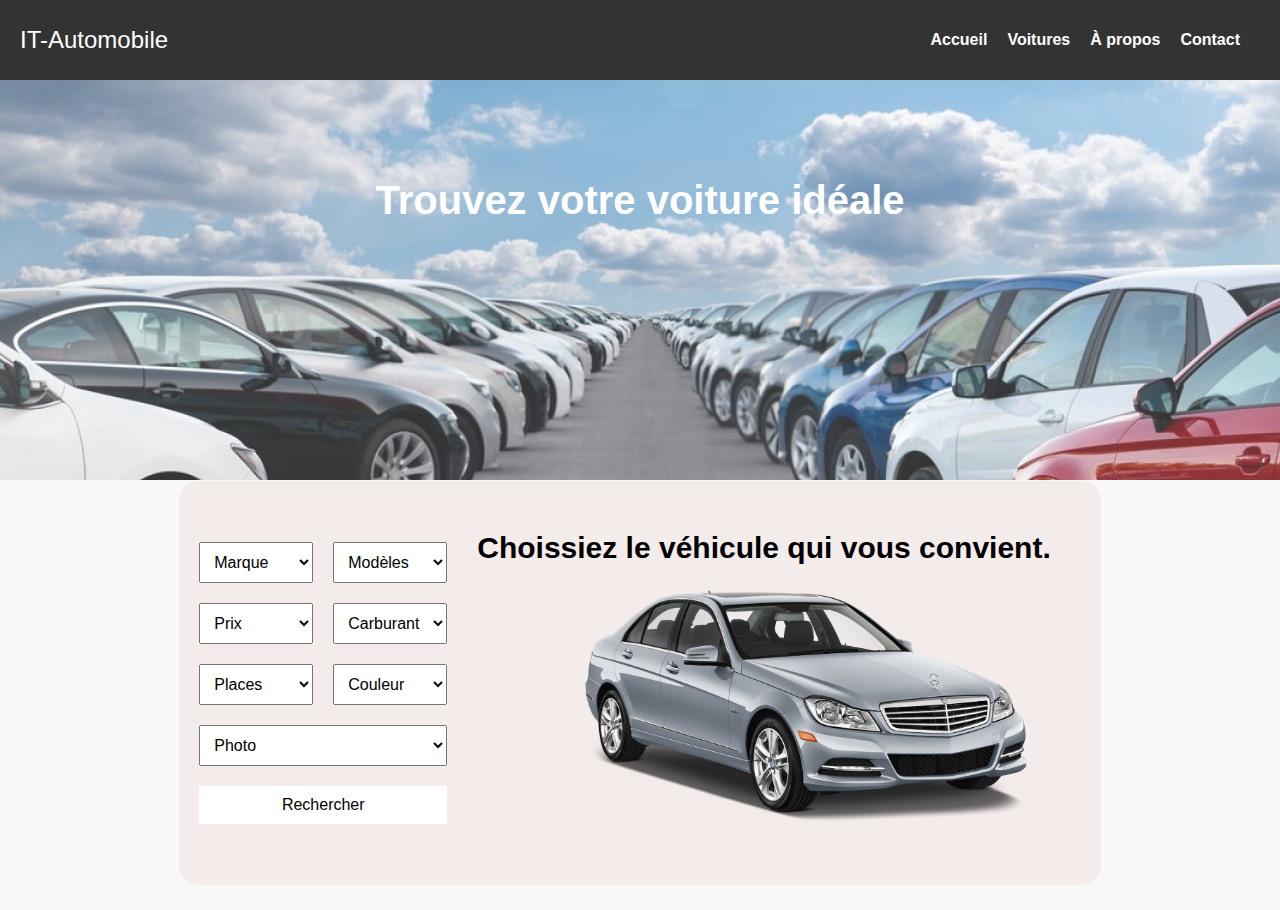
==== index.html @ ce411b2e "Added : Navbar, Header & Filter section" ====
<!DOCTYPE html>
<html lang="en">

<head>
    <meta charset="UTF-8">
    <meta name="viewport" content="width=device-width, initial-scale=1.0">
    <title>IT Automobile - Concessionnaire </title>
    <link rel="stylesheet" href="/assets/css/style.css">
    <script src="/assets/js/main.js"></script>
    <link rel="shortcut icon" href="favicon.ico" type="image/x-icon">
</head>

<body>

    <!-- Navbar -->
    <nav>
        <div class="logo"><a href="index.html">IT-Automobile</a></div>
        <ul class="nav-links">
            <li><a href="index.html">Accueil</a></li>
            <li><a href="#">Voitures</a></li>
            <li><a href="#">À propos</a></li>
            <li><a href="contact.html">Contact</a></li>
        </ul>
    </nav>

    <!-- Header -->
    <header>
        <div class="header-container">
            <div class="header-content">
                <h1 class="header-title">Trouvez votre voiture idéale</h1>
            </div>
        </div>
    </header>

    <div class="container">
        <div class="filter-container">
            <!-- Filter Search -->
            <div class="filter-section">
                <form class="search-form">
                    <select class="form-item">
                        <option value="">Marque</option>
                        <option value="option1">Option 1</option>
                        <option value="option2">Option 2</option>
                    </select>
                    <select class="form-item">
                        <option value="">Modèles</option>
                        <option value="option1">Option 1</option>
                        <option value="option2">Option 2</option>
                    </select>
                    <select class="form-item">
                        <option value="">Prix</option>
                        <option value="option1">Option 1</option>
                        <option value="option2">Option 2</option>
                    </select>
                    <select class="form-item">
                        <option value="">Carburant</option>
                        <option value="option1">Option 1</option>
                        <option value="option2">Option 2</option>
                    </select>
                    <select class="form-item">
                        <option value="">Places</option>
                        <option value="option1">Option 1</option>
                        <option value="option2">Option 2</option>
                    </select>
                    <select class="form-item">
                        <option value="">Couleur</option>
                        <option value="option1">Option 1</option>
                        <option value="option2">Option 2</option>
                    </select>
                    <select class="form-item">
                        <option value="">Photo</option>
                        <option value="option1">Option 1</option>
                        <option value="option2">Option 2</option>
                    </select>
                    <button type="submit" class="search-button">Rechercher</button>
                </form>
                <!-- Filter Image -->
                <div class="filter-header">
                    <h1 class="filter-title">Choissiez le véhicule qui vous convient.</h1>
                    <img src="/assets/images/car.png" alt="Voiture">
                </div>
            </div>
        </div>
    </div>
</body>

</html>
---- assets/css/style.css ----
* {
    margin: 0;
    padding: 0;
    box-sizing: border-box;
}

body {
    font-family: 'Poppins', sans-serif;
    background-color: #f8f8f8;
    color: black;
    /* display: flex;
    justify-content: center;
    align-items: center; */
}

a {
    text-decoration: none;
    color: black;
}

ul,
li {
    list-style: none;
}

/* Navbar */
nav {
    background-color: #333;
    box-shadow: 0 4px 25px rgba(0, 0, 0, .1);
    padding: 20px;
    display: flex;
    justify-content: space-between;
    align-items: center;
    height: 80px;
}

.logo {
    color: #fff;
    font-size: 24px;
}

.logo a {
    color: #fff;
    text-decoration: none;
}

.nav-links {
    list-style: none;
    margin: 0;
    padding: 0;
    display: flex;
}

.nav-links li {
    margin-right: 20px;
}

.nav-links li a {
    color: #fff;
    text-decoration: none;
    font-weight: bold;
    transition: color 0.3s ease;
}

.nav-links li a:hover {
    color: #c0bfc0;
}

/* Header Background */
.header-container {
    width: 100%;
    height: 400px;
    background-image: url('/assets/images/header-bg.png');
    background-size: cover;
    background-position: center;
    display: flex;
    justify-content: center;
    align-items: center;
}

.header-container .header-content img {
    width: 100%;
    height: auto;
}

.header-title {
    color: #fff;
    font-size: 40px;
    font-weight: 600;
    text-align: center;
    margin-bottom: 4em;
}

/* Container */
.container {
    display: flex;
    justify-content: center;
    align-items: center;
    height: 45vh;
    gap: 5rem;
}

/* Filters */
.filter-container {
    gap: 20px;
    border-radius: 20px;
    display: flex;
    flex-direction: column;
    align-items: center;
}

.filter-section {
    display: flex;
    align-items: center;
    margin: 25px;
    padding: 20px;
    background-color: rgba(241, 225, 225, 0.562);
    border-radius: 20px;
}

.filter-header {
    margin: 10px;
    padding: 20px;
    border-radius: 20px;
}

.filter-header h1 {
    font-size: 30px;
    font-weight: 600;
    text-align: center;
}

.filter-header img {
    width: 470px;
    height: 270px;
    margin-right: 10px;
    float: right;
    margin: 0 10px;
}

.search-form {
    display: grid;
    grid-template-columns: repeat(2, 1fr);
    gap: 20px;
}

.search-form .form-item:nth-child(7) {
    grid-column: span 2;
}

.search-form .search-button {
    grid-column: span 2;
}
.search-form .form-item, .search-form .search-button {
    padding: 10px;
    font-size: 16px;
    width: 100%;
    box-sizing: border-box;
}

.search-form .search-button {
    background-color: #ffffff;
    color: black;
    border: none;
    cursor: pointer;
}

.search-form .search-button:hover {
    background-color: #b9b9b9;
    transition: 0.3 ease;
}
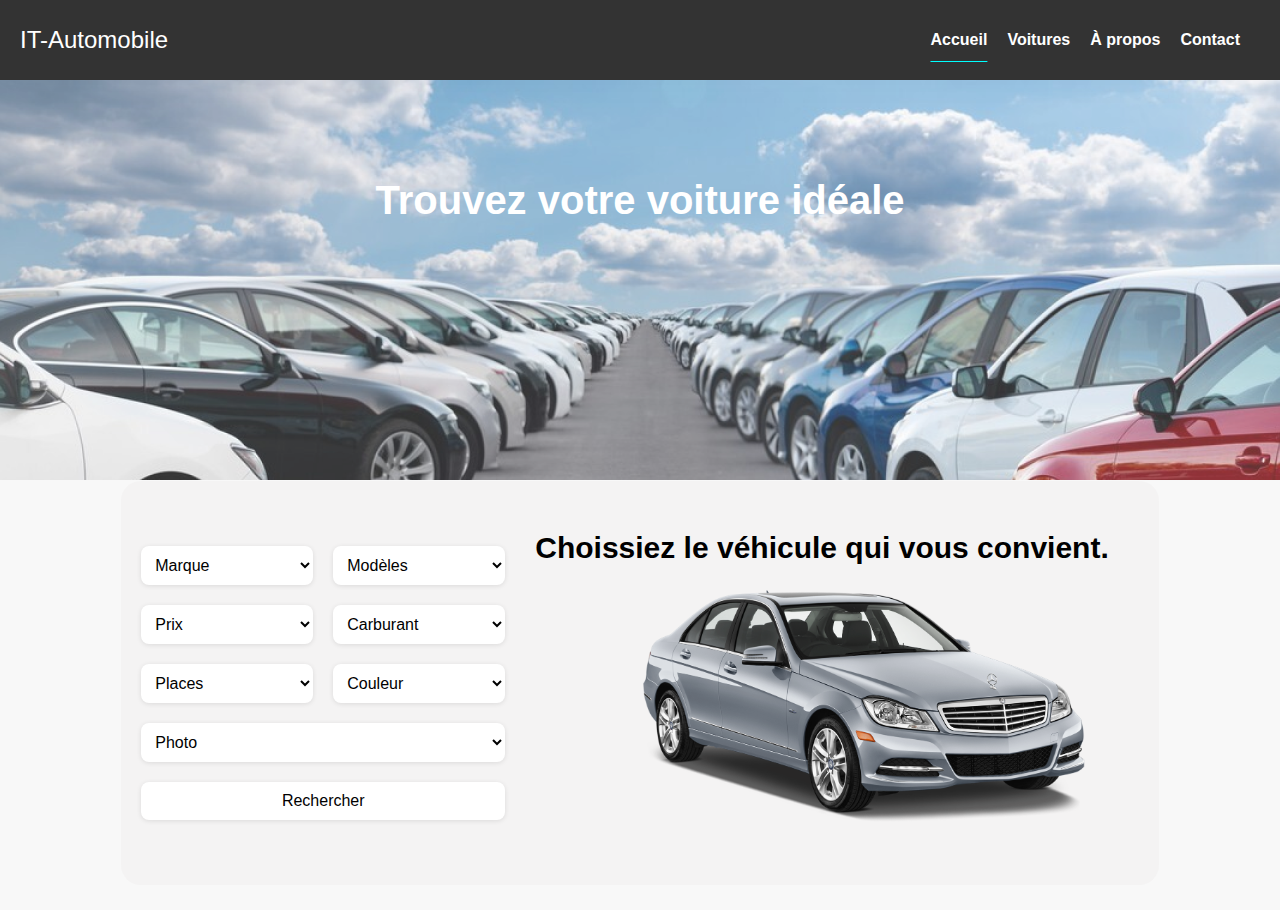
==== commit a8cf73d7: "update filters options & filters style" ====
--- a/index.html
+++ b/index.html
@@ -7,7 +7,7 @@
     <title>IT Automobile - Concessionnaire </title>
     <link rel="stylesheet" href="/assets/css/style.css">
     <script src="/assets/js/main.js"></script>
-    <link rel="shortcut icon" href="favicon.ico" type="image/x-icon">
+    <link rel="shortcut icon" href="/favicon.ico" type="image/x-icon">
 </head>
 
 <body>
@@ -16,7 +16,7 @@
     <nav>
         <div class="logo"><a href="index.html">IT-Automobile</a></div>
         <ul class="nav-links">
-            <li><a href="index.html">Accueil</a></li>
+            <li class="active"><a href="index.html">Accueil</a></li>
             <li><a href="#">Voitures</a></li>
             <li><a href="#">À propos</a></li>
             <li><a href="contact.html">Contact</a></li>
@@ -38,39 +38,43 @@
             <div class="filter-section">
                 <form class="search-form">
                     <select class="form-item">
-                        <option value="">Marque</option>
-                        <option value="option1">Option 1</option>
-                        <option value="option2">Option 2</option>
+                        <option class="form-option" value="">Marque</option>
+                        <option value="option1">Mercedes</option>
+                        <option value="option2">Audi</option>
                     </select>
                     <select class="form-item">
                         <option value="">Modèles</option>
-                        <option value="option1">Option 1</option>
-                        <option value="option2">Option 2</option>
+                        <option value="option1">Mercedes Class G</option>
+                        <option value="option2">Audi RS3 Berline</option>
                     </select>
                     <select class="form-item">
                         <option value="">Prix</option>
-                        <option value="option1">Option 1</option>
-                        <option value="option2">Option 2</option>
+                        <option value="option1">- de €80000</option>
+                        <option value="option2">+ de €80000</option>
                     </select>
                     <select class="form-item">
                         <option value="">Carburant</option>
-                        <option value="option1">Option 1</option>
-                        <option value="option2">Option 2</option>
+                        <option value="option1">Diesel</option>
+                        <option value="option2">Essence</option>
+                        <option value="option2">Hybride</option>
                     </select>
                     <select class="form-item">
                         <option value="">Places</option>
-                        <option value="option1">Option 1</option>
-                        <option value="option2">Option 2</option>
+                        <option value="option1">2</option>
+                        <option value="option2">4</option>
                     </select>
                     <select class="form-item">
                         <option value="">Couleur</option>
-                        <option value="option1">Option 1</option>
-                        <option value="option2">Option 2</option>
+                        <option value="option1">Blanc</option>
+                        <option value="option2">Noir</option>
+                        <option value="option2">Gris</option>
+                        <option value="option2">Bleu</option>
+                        <option value="option2">Rouge</option>
                     </select>
                     <select class="form-item">
                         <option value="">Photo</option>
-                        <option value="option1">Option 1</option>
-                        <option value="option2">Option 2</option>
+                        <option value="option1">Avec</option>
+                        <option value="option2">Sans</option>
                     </select>
                     <button type="submit" class="search-button">Rechercher</button>
                 </form>
--- a/assets/css/style.css
+++ b/assets/css/style.css
@@ -34,6 +34,12 @@
     height: 80px;
 }
 
+.nav-links a:hover,
+.nav-links .active a {
+    text-decoration: underline;
+    text-underline-offset: 1rem;
+    text-decoration-color: hsl(180, 100%, 50%);
+}
 .logo {
     color: #fff;
     font-size: 24px;
@@ -114,7 +120,7 @@
     align-items: center;
     margin: 25px;
     padding: 20px;
-    background-color: rgba(241, 225, 225, 0.562);
+    background-color: rgba(241, 239, 239, 0.55);
     border-radius: 20px;
 }
 
@@ -151,11 +157,26 @@
 .search-form .search-button {
     grid-column: span 2;
 }
-.search-form .form-item, .search-form .search-button {
+
+.search-form .form-item,
+.search-form .search-button {
     padding: 10px;
     font-size: 16px;
     width: 100%;
     box-sizing: border-box;
+    background-color: #ffffff;
+    border: none;
+    box-shadow: 0 1px 5px rgba(0, 0, 0, .1);
+    border-radius: 8px;
+}
+
+.form-item {
+    background-color: #ffffff;
+}
+
+.form-item:hover {
+    background-color: rgba(241, 241, 241, 0.8);
+    cursor: pointer;
 }
 
 .search-form .search-button {
@@ -163,9 +184,11 @@
     color: black;
     border: none;
     cursor: pointer;
+    box-shadow: 0 1px 5px rgba(0, 0, 0, .1);
+    border-radius: 8px;
 }
 
-.search-form .search-button:hover {
-    background-color: #b9b9b9;
+.search-button:hover {
+    background-color: rgba(241, 241, 241, 0.8);
     transition: 0.3 ease;
 }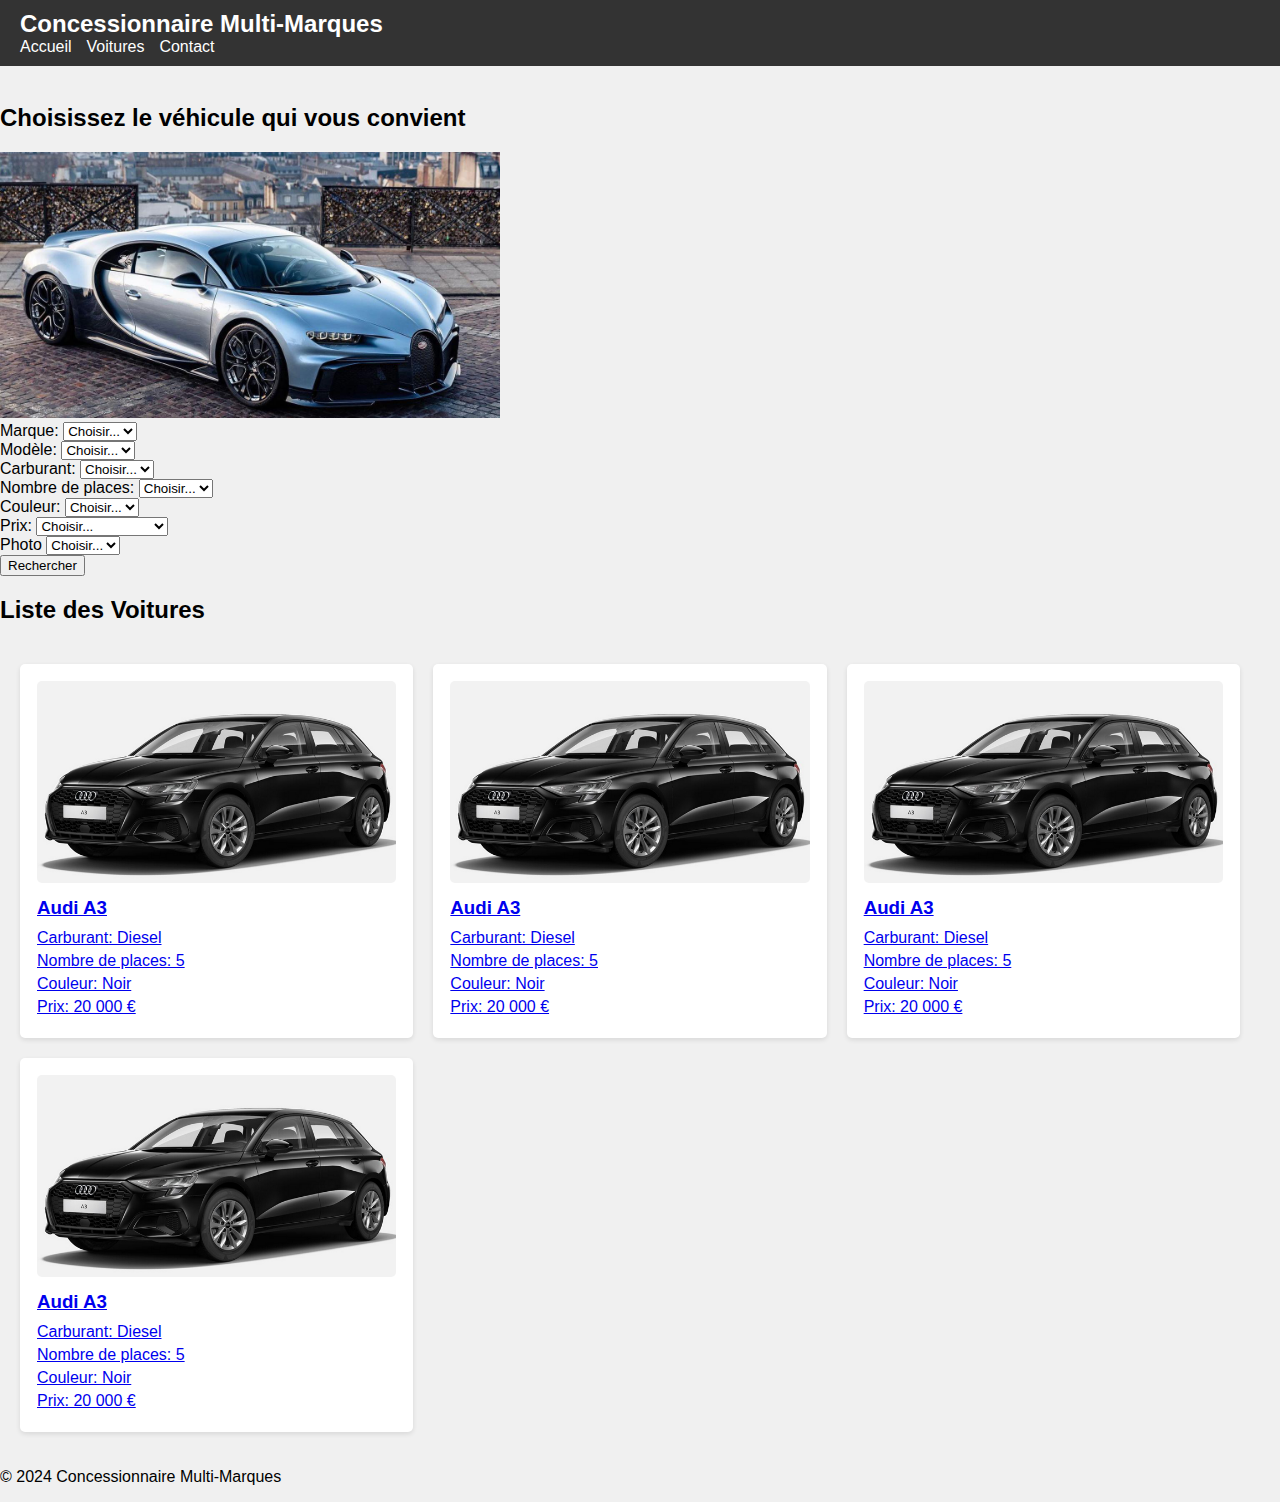
==== commit 152b94f7: "add filter" ====
--- a/index.html
+++ b/index.html
@@ -1,91 +1,141 @@
-<!DOCTYPE html>
-<html lang="en">
-
-<head>
-    <meta charset="UTF-8">
-    <meta name="viewport" content="width=device-width, initial-scale=1.0">
-    <title>IT Automobile - Concessionnaire </title>
-    <link rel="stylesheet" href="/assets/css/style.css">
-    <script src="/assets/js/main.js"></script>
-    <link rel="shortcut icon" href="/favicon.ico" type="image/x-icon">
-</head>
-
-<body>
-
-    <!-- Navbar -->
-    <nav>
-        <div class="logo"><a href="index.html">IT-Automobile</a></div>
-        <ul class="nav-links">
-            <li class="active"><a href="index.html">Accueil</a></li>
-            <li><a href="#">Voitures</a></li>
-            <li><a href="#">À propos</a></li>
-            <li><a href="contact.html">Contact</a></li>
-        </ul>
-    </nav>
-
-    <!-- Header -->
-    <header>
-        <div class="header-container">
-            <div class="header-content">
-                <h1 class="header-title">Trouvez votre voiture idéale</h1>
-            </div>
-        </div>
-    </header>
-
-    <div class="container">
-        <div class="filter-container">
-            <!-- Filter Search -->
-            <div class="filter-section">
-                <form class="search-form">
-                    <select class="form-item">
-                        <option class="form-option" value="">Marque</option>
-                        <option value="option1">Mercedes</option>
-                        <option value="option2">Audi</option>
-                    </select>
-                    <select class="form-item">
-                        <option value="">Modèles</option>
-                        <option value="option1">Mercedes Class G</option>
-                        <option value="option2">Audi RS3 Berline</option>
-                    </select>
-                    <select class="form-item">
-                        <option value="">Prix</option>
-                        <option value="option1">- de €80000</option>
-                        <option value="option2">+ de €80000</option>
-                    </select>
-                    <select class="form-item">
-                        <option value="">Carburant</option>
-                        <option value="option1">Diesel</option>
-                        <option value="option2">Essence</option>
-                        <option value="option2">Hybride</option>
-                    </select>
-                    <select class="form-item">
-                        <option value="">Places</option>
-                        <option value="option1">2</option>
-                        <option value="option2">4</option>
-                    </select>
-                    <select class="form-item">
-                        <option value="">Couleur</option>
-                        <option value="option1">Blanc</option>
-                        <option value="option2">Noir</option>
-                        <option value="option2">Gris</option>
-                        <option value="option2">Bleu</option>
-                        <option value="option2">Rouge</option>
-                    </select>
-                    <select class="form-item">
-                        <option value="">Photo</option>
-                        <option value="option1">Avec</option>
-                        <option value="option2">Sans</option>
-                    </select>
-                    <button type="submit" class="search-button">Rechercher</button>
-                </form>
-                <!-- Filter Image -->
-                <div class="filter-header">
-                    <h1 class="filter-title">Choissiez le véhicule qui vous convient.</h1>
-                    <img src="/assets/images/car.png" alt="Voiture">
-                </div>
-            </div>
-        </div>
-    </div>
-</body>
-
-</html>+<!DOCTYPE html>
+<html lang="fr">
+<head>
+    <meta charset="UTF-8">
+    <meta name="viewport" content="width=device-width, initial-scale=1.0">
+    <title>Liste des Voitures</title>
+    <link rel="stylesheet" href="assets/css/styles.css">
+</head>
+<body>
+    <header>
+        <h1>Concessionnaire Multi-Marques</h1>
+        <nav>
+            <ul>
+                <li><a href="index.html">Accueil</a></li>
+                <li><a href="index.html">Voitures</a></li>
+                <li><a href="contact.html">Contact</a></li>
+            </ul>
+        </nav>
+    </header>
+    <section>
+        <img src="" alt="">
+    </section>
+    <div class="filter-block">
+        <h2>Choisissez le véhicule qui vous convient</h2>
+        <img class ="img-car" src="images/voiture.jpg" alt="">
+        <div class="filter">
+            <form class="filter-form">
+                <div class="filter-row">
+                    <div class="filter-group">
+                        <label for="marque">Marque:</label>
+                        <select id="marque" name="marque">
+                            <option value="">Choisir...</option>
+                            <option value="audi">Audi</option>
+                            <option value="bmw">BMW</option>
+                        </select>
+                    </div>
+                    <div class="filter-group">
+                        <label for="modele">Modèle:</label>
+                        <select id="modele" name="modele">
+                            <option value="">Choisir...</option>
+                            <option value="a3">A3</option>
+                            <option value="a4">A4</option>
+                        </select>
+                    </div>
+                    <div class="filter-group">
+                        <label for="carburant">Carburant:</label>
+                        <select id="carburant" name="carburant">
+                            <option value="">Choisir...</option>
+                            <option value="essence">Essence</option>
+                            <option value="diesel">Diesel</option>
+                        </select>
+                    </div>
+                    <div class="filter-group">
+                        <label for="places">Nombre de places:</label>
+                        <select id="places" name="places">
+                            <option value="">Choisir...</option>
+                            <option value="4">4</option>
+                            <option value="5">5</option>
+                        </select>
+                    </div>
+                    <div class="filter-group">
+                        <label for="couleur">Couleur:</label>
+                        <select id="couleur" name="couleur">
+                            <option value="">Choisir...</option>
+                            <option value="rouge">Rouge</option>
+                            <option value="bleu">Bleu</option>
+                        </select>
+                    </div>
+                    <div class="filter-group">
+                        <label for="prix">Prix:</label>
+                        <select id="prix" name="prix">
+                            <option value="">Choisir...</option>
+                            <option value="moins-de-20000">Moins de 20 000 €</option>
+                            <option value="plus-de-20000">Plus de 20 000 €</option>
+                        </select>
+                    </div>
+                    <div class="filter-group">
+                        <label for="photos">Photo</label>
+                        <select id="photos" name="prix">
+                            <option value="">Choisir...</option>
+                            <option value="Oui">Oui</option>
+                            <option value="Non">Non</option>
+                        </select>
+                    </div>
+                </div>
+                
+                <button type="submit">Rechercher</button>
+            </form>
+        </div>
+    </div>
+    <main>
+        <h2>Liste des Voitures</h2>
+        <section class="car-list">
+            <div class="car-card">
+                <a href="detail-voiture.html">
+                    <img src="images/audi.png" alt="Audi">
+                    <h3>Audi A3</h3>
+                    <p>Carburant: Diesel</p>
+                    <p>Nombre de places: 5</p>
+                    <p>Couleur: Noir</p>
+                    <p>Prix: 20 000 €</p>
+                </a>
+            </div>
+            <div class="car-card">
+                <a href="detail-voiture.html">
+                    <img src="images/audi.png" alt="Audi">
+                    <h3>Audi A3</h3>
+                    <p>Carburant: Diesel</p>
+                    <p>Nombre de places: 5</p>
+                    <p>Couleur: Noir</p>
+                    <p>Prix: 20 000 €</p>
+                </a>
+            </div>
+            <div class="car-card">
+                <a href="detail-voiture.html">
+                    <img src="images/audi.png" alt="Audi">
+                    <h3>Audi A3</h3>
+                    <p>Carburant: Diesel</p>
+                    <p>Nombre de places: 5</p>
+                    <p>Couleur: Noir</p>
+                    <p>Prix: 20 000 €</p>
+                </a>
+            </div>
+            <div class="car-card">
+                <a href="detail-voiture.html">
+                    <img src="images/audi.png" alt="Audi">
+                    <h3>Audi A3</h3>
+                    <p>Carburant: Diesel</p>
+                    <p>Nombre de places: 5</p>
+                    <p>Couleur: Noir</p>
+                    <p>Prix: 20 000 €</p>
+                </a>
+            </div>
+            <!-- Ajoutez plus de cartes de voitures ici -->
+        </section>
+    </main>
+    <footer>
+        <p>&copy; 2024 Concessionnaire Multi-Marques</p>
+    </footer>
+</body>
+</html>
--- a/assets/css/styles.css
+++ b/assets/css/styles.css
@@ -0,0 +1,120 @@
+/* Global Styles */
+body {
+    font-family: Arial, sans-serif;
+    background-color: #f0f0f0;
+    margin: 0;
+    padding: 0;
+}
+
+header {
+    background-color: #333;
+    color: #fff;
+    padding: 10px 20px;
+}
+
+header h1 {
+    margin: 0;
+    font-size: 1.5em;
+}
+
+nav ul {
+    list-style: none;
+    padding: 0;
+    margin: 0;
+    display: flex;
+    gap: 15px;
+}
+
+nav ul li {
+    display: inline;
+}
+
+nav ul li a {
+    color: #fff;
+    text-decoration: none;
+}
+
+.car-list {
+    display: flex;
+    flex-wrap: wrap;
+    gap: 20px;
+    padding: 20px;
+}
+
+.car-card {
+    background-color: #fff;
+    padding: 15px;
+    border: 2px solid transparent;
+    border-radius: 5px;
+    box-shadow: 0 2px 5px rgba(0,0,0,0.1);
+    width: 100%;
+    box-sizing: border-box;
+    text-decoration: none;
+    color: #333;
+    transition: border-color 0.3s;
+}
+
+.car-card img {
+    width: 100%;
+    border-radius: 5px;
+}
+
+.car-card h3 {
+    margin: 10px 0;
+}
+
+.car-card p {
+    margin: 5px 0;
+}
+
+.car-card:hover {
+    border-color: rgba(12, 12, 12, 0.442);
+}
+
+@media (min-width: 600px) {
+    .car-card {
+        width: calc(50% - 20px);
+    }
+}
+
+@media (min-width: 900px) {
+    .car-card {
+        width: calc(33.333% - 20px);
+    }
+}
+
+/* Styles pour la page de détails */
+.car-detail {
+    padding: 20px;
+    background-color: #fff;
+    margin: 20px;
+    border-radius: 5px;
+    box-shadow: 0 2px 5px rgba(0,0,0,0.1);
+}
+
+.car-detail img {
+    width: 100%;
+    max-width: 600px;
+    display: block;
+    margin: 0 auto 20px;
+    border-radius: 5px;
+}
+
+.car-detail h2 {
+    font-size: 1.8em;
+    margin: 10px 0;
+}
+
+.car-detail p {
+    font-size: 1.1em;
+    margin: 5px 0;
+}
+
+.img-car {
+    width:500px;
+}
+
+.filter-block {
+    margin-right: auto;
+    margin-right: auto;
+}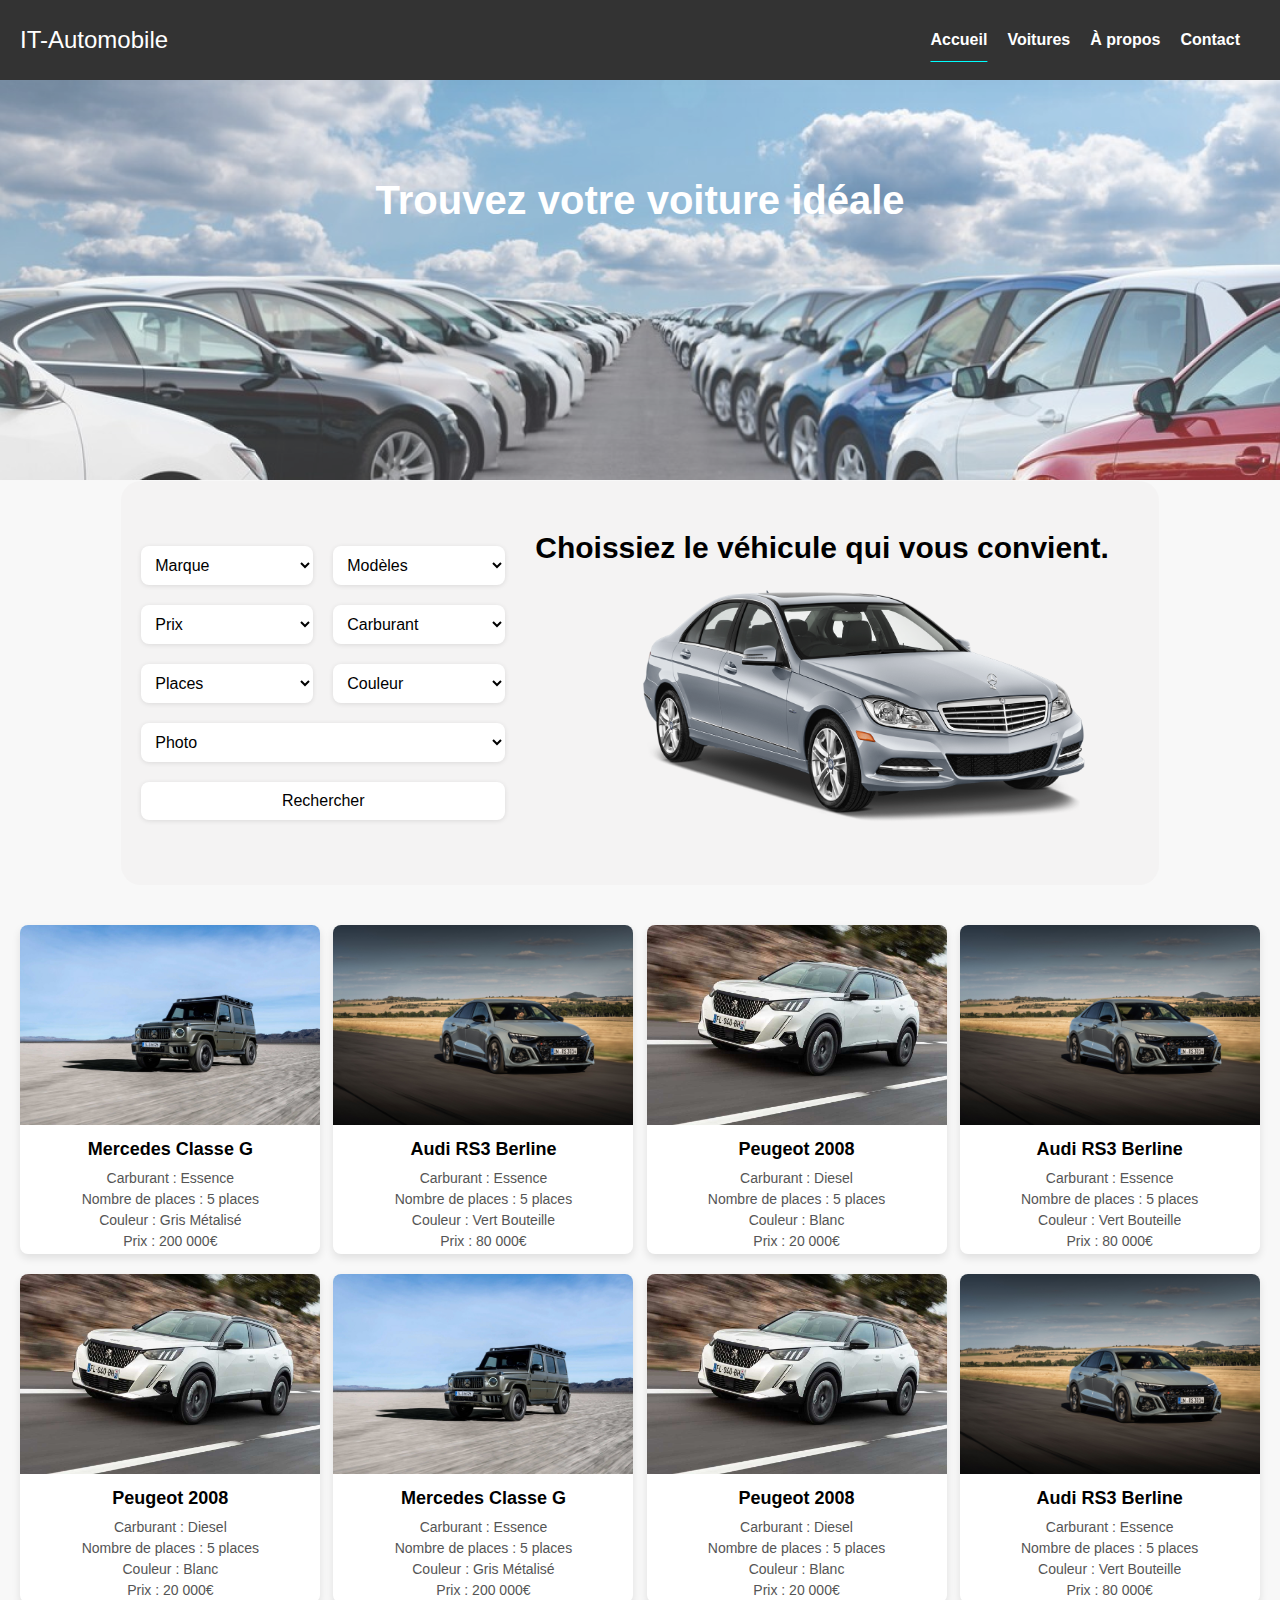
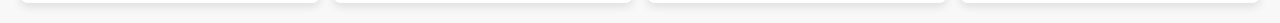
==== commit b7d7c0ac: "html ajout cartes" ====
--- a/index.html
+++ b/index.html
@@ -1,141 +1,158 @@
-<!DOCTYPE html>
-<html lang="fr">
-<head>
-    <meta charset="UTF-8">
-    <meta name="viewport" content="width=device-width, initial-scale=1.0">
-    <title>Liste des Voitures</title>
-    <link rel="stylesheet" href="assets/css/styles.css">
-</head>
-<body>
-    <header>
-        <h1>Concessionnaire Multi-Marques</h1>
-        <nav>
-            <ul>
-                <li><a href="index.html">Accueil</a></li>
-                <li><a href="index.html">Voitures</a></li>
-                <li><a href="contact.html">Contact</a></li>
-            </ul>
-        </nav>
-    </header>
-    <section>
-        <img src="" alt="">
-    </section>
-    <div class="filter-block">
-        <h2>Choisissez le véhicule qui vous convient</h2>
-        <img class ="img-car" src="images/voiture.jpg" alt="">
-        <div class="filter">
-            <form class="filter-form">
-                <div class="filter-row">
-                    <div class="filter-group">
-                        <label for="marque">Marque:</label>
-                        <select id="marque" name="marque">
-                            <option value="">Choisir...</option>
-                            <option value="audi">Audi</option>
-                            <option value="bmw">BMW</option>
-                        </select>
-                    </div>
-                    <div class="filter-group">
-                        <label for="modele">Modèle:</label>
-                        <select id="modele" name="modele">
-                            <option value="">Choisir...</option>
-                            <option value="a3">A3</option>
-                            <option value="a4">A4</option>
-                        </select>
-                    </div>
-                    <div class="filter-group">
-                        <label for="carburant">Carburant:</label>
-                        <select id="carburant" name="carburant">
-                            <option value="">Choisir...</option>
-                            <option value="essence">Essence</option>
-                            <option value="diesel">Diesel</option>
-                        </select>
-                    </div>
-                    <div class="filter-group">
-                        <label for="places">Nombre de places:</label>
-                        <select id="places" name="places">
-                            <option value="">Choisir...</option>
-                            <option value="4">4</option>
-                            <option value="5">5</option>
-                        </select>
-                    </div>
-                    <div class="filter-group">
-                        <label for="couleur">Couleur:</label>
-                        <select id="couleur" name="couleur">
-                            <option value="">Choisir...</option>
-                            <option value="rouge">Rouge</option>
-                            <option value="bleu">Bleu</option>
-                        </select>
-                    </div>
-                    <div class="filter-group">
-                        <label for="prix">Prix:</label>
-                        <select id="prix" name="prix">
-                            <option value="">Choisir...</option>
-                            <option value="moins-de-20000">Moins de 20 000 €</option>
-                            <option value="plus-de-20000">Plus de 20 000 €</option>
-                        </select>
-                    </div>
-                    <div class="filter-group">
-                        <label for="photos">Photo</label>
-                        <select id="photos" name="prix">
-                            <option value="">Choisir...</option>
-                            <option value="Oui">Oui</option>
-                            <option value="Non">Non</option>
-                        </select>
-                    </div>
-                </div>
-                
-                <button type="submit">Rechercher</button>
-            </form>
-        </div>
-    </div>
-    <main>
-        <h2>Liste des Voitures</h2>
-        <section class="car-list">
-            <div class="car-card">
-                <a href="detail-voiture.html">
-                    <img src="images/audi.png" alt="Audi">
-                    <h3>Audi A3</h3>
-                    <p>Carburant: Diesel</p>
-                    <p>Nombre de places: 5</p>
-                    <p>Couleur: Noir</p>
-                    <p>Prix: 20 000 €</p>
-                </a>
-            </div>
-            <div class="car-card">
-                <a href="detail-voiture.html">
-                    <img src="images/audi.png" alt="Audi">
-                    <h3>Audi A3</h3>
-                    <p>Carburant: Diesel</p>
-                    <p>Nombre de places: 5</p>
-                    <p>Couleur: Noir</p>
-                    <p>Prix: 20 000 €</p>
-                </a>
-            </div>
-            <div class="car-card">
-                <a href="detail-voiture.html">
-                    <img src="images/audi.png" alt="Audi">
-                    <h3>Audi A3</h3>
-                    <p>Carburant: Diesel</p>
-                    <p>Nombre de places: 5</p>
-                    <p>Couleur: Noir</p>
-                    <p>Prix: 20 000 €</p>
-                </a>
-            </div>
-            <div class="car-card">
-                <a href="detail-voiture.html">
-                    <img src="images/audi.png" alt="Audi">
-                    <h3>Audi A3</h3>
-                    <p>Carburant: Diesel</p>
-                    <p>Nombre de places: 5</p>
-                    <p>Couleur: Noir</p>
-                    <p>Prix: 20 000 €</p>
-                </a>
-            </div>
-            <!-- Ajoutez plus de cartes de voitures ici -->
-        </section>
-    </main>
-    <footer>
-        <p>&copy; 2024 Concessionnaire Multi-Marques</p>
-    </footer>
-</body>
-</html>
+<!DOCTYPE html>
+<html lang="en">
+
+<head>
+    <meta charset="UTF-8">
+    <meta name="viewport" content="width=device-width, initial-scale=1.0">
+    <title>IT Automobile - Concessionnaire </title>
+    <link rel="stylesheet" href="/assets/css/style.css">
+    <script src="/assets/js/main.js"></script>
+    <link rel="shortcut icon" href="/favicon.ico" type="image/x-icon">
+</head>
+
+<body>
+
+    <!-- Navbar -->
+    <nav>
+        <div class="logo"><a href="index.html">IT-Automobile</a></div>
+        <ul class="nav-links">
+            <li class="active"><a href="index.html">Accueil</a></li>
+            <li><a href="#">Voitures</a></li>
+            <li><a href="#">À propos</a></li>
+            <li><a href="contact.html">Contact</a></li>
+        </ul>
+    </nav>
+
+    <!-- Header -->
+    <header>
+        <div class="header-container">
+            <div class="header-content">
+                <h1 class="header-title">Trouvez votre voiture idéale</h1>
+            </div>
+        </div>
+    </header>
+
+    <div class="container">
+        <div class="filter-container">
+            <!-- Filter Search -->
+            <div class="filter-section">
+                <form class="search-form">
+                    <select class="form-item">
+                        <option class="form-option" value="">Marque</option>
+                        <option value="option1">Mercedes</option>
+                        <option value="option2">Audi</option>
+                    </select>
+                    <select class="form-item">
+                        <option value="">Modèles</option>
+                        <option value="option1">Mercedes Class G</option>
+                        <option value="option2">Audi RS3 Berline</option>
+                    </select>
+                    <select class="form-item">
+                        <option value="">Prix</option>
+                        <option value="option1">- de €80000</option>
+                        <option value="option2">+ de €80000</option>
+                    </select>
+                    <select class="form-item">
+                        <option value="">Carburant</option>
+                        <option value="option1">Diesel</option>
+                        <option value="option2">Essence</option>
+                        <option value="option2">Hybride</option>
+                    </select>
+                    <select class="form-item">
+                        <option value="">Places</option>
+                        <option value="option1">2</option>
+                        <option value="option2">4</option>
+                    </select>
+                    <select class="form-item">
+                        <option value="">Couleur</option>
+                        <option value="option1">Blanc</option>
+                        <option value="option2">Noir</option>
+                        <option value="option2">Gris</option>
+                        <option value="option2">Bleu</option>
+                        <option value="option2">Rouge</option>
+                    </select>
+                    <select class="form-item">
+                        <option value="">Photo</option>
+                        <option value="option1">Avec</option>
+                        <option value="option2">Sans</option>
+                    </select>
+                    <button type="submit" class="search-button">Rechercher</button>
+                </form>
+                <!-- Filter Image -->
+                <div class="filter-header">
+                    <h1 class="filter-title">Choissiez le véhicule qui vous convient.</h1>
+                    <img src="/assets/images/car.png" alt="Voiture">
+                </div>
+            </div>
+        </div>
+    </div>
+    <!-- Car Cards Section -->
+<div class="car-cards-section">
+    <div class="card">
+        <img src="/assets/images/classG.jpg" alt="Mercedes Classe G">
+        <h3>Mercedes Classe G</h3>
+        <p>Carburant : Essence</p>
+        <p>Nombre de places : 5 places</p>
+        <p>Couleur : Gris Métalisé</p>
+        <p>Prix : 200 000€</p>
+    </div>
+    <div class="card">
+        <img src="/assets/images/rs3.jpg" alt="Audi RS3 Berline">
+        <h3>Audi RS3 Berline</h3>
+        <p>Carburant : Essence</p>
+        <p>Nombre de places : 5 places</p>
+        <p>Couleur : Vert Bouteille</p>
+        <p>Prix : 80 000€</p>
+    </div>
+    <div class="card">
+        <img src="/assets/images/peugeot-2008.jpg" alt="Peugeot 2008">
+        <h3>Peugeot 2008</h3>
+        <p>Carburant : Diesel</p>
+        <p>Nombre de places : 5 places</p>
+        <p>Couleur : Blanc</p>
+        <p>Prix : 20 000€</p>
+    </div>
+    <div class="card">
+        <img src="/assets/images/rs3.jpg" alt="Audi RS3 Berline">
+        <h3>Audi RS3 Berline</h3>
+        <p>Carburant : Essence</p>
+        <p>Nombre de places : 5 places</p>
+        <p>Couleur : Vert Bouteille</p>
+        <p>Prix : 80 000€</p>
+    </div>
+    <div class="card">
+        <img src="/assets/images/peugeot-2008.jpg" alt="Peugeot 2008">
+        <h3>Peugeot 2008</h3>
+        <p>Carburant : Diesel</p>
+        <p>Nombre de places : 5 places</p>
+        <p>Couleur : Blanc</p>
+        <p>Prix : 20 000€</p>
+    </div>
+    <div class="card">
+        <img src="/assets/images/classG.jpg" alt="Mercedes Classe G">
+        <h3>Mercedes Classe G</h3>
+        <p>Carburant : Essence</p>
+        <p>Nombre de places : 5 places</p>
+        <p>Couleur : Gris Métalisé</p>
+        <p>Prix : 200 000€</p>
+    </div>
+    <div class="card">
+        <img src="/assets/images/peugeot-2008.jpg" alt="Peugeot 2008">
+        <h3>Peugeot 2008</h3>
+        <p>Carburant : Diesel</p>
+        <p>Nombre de places : 5 places</p>
+        <p>Couleur : Blanc</p>
+        <p>Prix : 20 000€</p>
+    </div>
+    <div class="card">
+        <img src="/assets/images/rs3.jpg" alt="Audi RS3 Berline">
+        <h3>Audi RS3 Berline</h3>
+        <p>Carburant : Essence</p>
+        <p>Nombre de places : 5 places</p>
+        <p>Couleur : Vert Bouteille</p>
+        <p>Prix : 80 000€</p>
+    </div>
+</div>
+</body>
+
+</html>--- a/assets/css/style.css
+++ b/assets/css/style.css
@@ -0,0 +1,324 @@
+* {
+    margin: 0;
+    padding: 0;
+    box-sizing: border-box;
+}
+
+body {
+    font-family: 'Poppins', sans-serif;
+    background-color: #f8f8f8;
+    color: black;
+    /* display: flex;
+    justify-content: center;
+    align-items: center; */
+}
+
+a {
+    text-decoration: none;
+    color: black;
+}
+
+ul,
+li {
+    list-style: none;
+}
+
+/* Navbar */
+nav {
+    background-color: #333;
+    box-shadow: 0 4px 25px rgba(0, 0, 0, .1);
+    padding: 20px;
+    display: flex;
+    justify-content: space-between;
+    align-items: center;
+    height: 80px;
+}
+
+.nav-links a:hover,
+.nav-links .active a {
+    text-decoration: underline;
+    text-underline-offset: 1rem;
+    text-decoration-color: hsl(180, 100%, 50%);
+}
+.logo {
+    color: #fff;
+    font-size: 24px;
+}
+
+.logo a {
+    color: #fff;
+    text-decoration: none;
+}
+
+.nav-links {
+    list-style: none;
+    margin: 0;
+    padding: 0;
+    display: flex;
+}
+
+.nav-links li {
+    margin-right: 20px;
+}
+
+.nav-links li a {
+    color: #fff;
+    text-decoration: none;
+    font-weight: bold;
+    transition: color 0.3s ease;
+}
+
+.nav-links li a:hover {
+    color: #c0bfc0;
+}
+
+/* Header Background */
+.header-container {
+    width: 100%;
+    height: 400px;
+    background-image: url('/assets/images/header-bg.png');
+    background-size: cover;
+    background-position: center;
+    display: flex;
+    justify-content: center;
+    align-items: center;
+}
+
+.header-container .header-content img {
+    width: 100%;
+    height: auto;
+}
+
+.header-title {
+    color: #fff;
+    font-size: 40px;
+    font-weight: 600;
+    text-align: center;
+    margin-bottom: 4em;
+}
+
+/* Container */
+.container {
+    display: flex;
+    justify-content: center;
+    align-items: center;
+    height: 45vh;
+    gap: 5rem;
+}
+
+/* Filters */
+.filter-container {
+    gap: 20px;
+    border-radius: 20px;
+    display: flex;
+    flex-direction: column;
+    align-items: center;
+}
+
+.filter-section {
+    display: flex;
+    align-items: center;
+    margin: 25px;
+    padding: 20px;
+    background-color: rgba(241, 239, 239, 0.55);
+    border-radius: 20px;
+}
+
+.filter-header {
+    margin: 10px;
+    padding: 20px;
+    border-radius: 20px;
+}
+
+.filter-header h1 {
+    font-size: 30px;
+    font-weight: 600;
+    text-align: center;
+}
+
+.filter-header img {
+    width: 470px;
+    height: 270px;
+    margin-right: 10px;
+    float: right;
+    margin: 0 10px;
+}
+
+.search-form {
+    display: grid;
+    grid-template-columns: repeat(2, 1fr);
+    gap: 20px;
+}
+
+.search-form .form-item:nth-child(7) {
+    grid-column: span 2;
+}
+
+.search-form .search-button {
+    grid-column: span 2;
+}
+
+.search-form .form-item,
+.search-form .search-button {
+    padding: 10px;
+    font-size: 16px;
+    width: 100%;
+    box-sizing: border-box;
+    background-color: #ffffff;
+    border: none;
+    box-shadow: 0 1px 5px rgba(0, 0, 0, .1);
+    border-radius: 8px;
+}
+
+.form-item {
+    background-color: #ffffff;
+}
+
+.form-item:hover {
+    background-color: rgba(241, 241, 241, 0.8);
+    cursor: pointer;
+}
+
+.search-form .search-button {
+    background-color: #ffffff;
+    color: black;
+    border: none;
+    cursor: pointer;
+    box-shadow: 0 1px 5px rgba(0, 0, 0, .1);
+    border-radius: 8px;
+}
+
+.search-button:hover {
+    background-color: rgba(241, 241, 241, 0.8);
+    transition: 0.3 ease;
+}
+
+/* Cartes */
+.car-cards-section {
+    display: flex;
+    flex-wrap: wrap;
+    justify-content: space-around;
+    gap: 1%;
+    margin: 20px;
+}
+
+.card {
+    background-color: #fff;
+    box-shadow: 0 4px 8px rgba(0,0,0,0.1);
+    border-radius: 8px;
+    overflow: hidden;
+    text-align: center;
+    margin-top: 20px;
+}
+
+.card img {
+    width: 100%;
+    height: 200px;
+    object-fit: cover;
+}
+
+.card h3 {
+    font-size: 18px;
+    margin: 10px 0;
+}
+
+.card p {
+    font-size: 14px;
+    color: #555;
+    margin: 5px 0;
+}
+@media (min-width: 767px) {
+    .card {
+        width: calc(25% - 10px);
+    }
+}
+
+@media (max-width: 767px) {
+    .car-cards-section {
+        justify-content: center;
+    }
+
+    .card {
+        margin-top: 20px;
+        padding: 5px;
+    }
+
+    .card img {
+        max-height: 100px;
+    }
+}
+
+/* Page Détail voiture */
+.detail_container {
+    width: 80%;
+    margin: 20px auto;
+    background-color: #fff;
+    padding: 20px;
+    box-shadow: 0 0 10px rgba(0,0,0,0.1);
+    display: flex;
+    flex-direction: column;
+    gap: 20px;
+}
+
+.car-details {
+    display: flex;
+    flex-direction: column;
+    gap: 20px
+}
+
+.car-details img {
+    width: 100%;
+    max-width: 600px;
+    object-fit: cover;
+}
+
+.car-info {
+    width: 100%;
+    border: 4px solid #D9D9D9;
+    padding : 10px;
+}
+
+.car-info h1 {
+    font-size: 24px;
+    margin-bottom: 10px;
+}
+
+.car-info p {
+    margin: 10px 0;
+}
+
+.price {
+    font-size: 24px;
+    color: #000;
+    font-weight: bold;
+}
+
+.caracteristiques {
+    margin-top: 20px;
+    border: 4px solid #D9D9D9;
+    padding : 10px;
+}
+
+.caracteristiques h2 {
+    font-size: 24px;
+    margin-bottom: 10px;
+}
+
+.caracteristiques p {
+    line-height: 1.6;
+}
+
+@media (min-width: 768px) {
+    .car-details {
+        flex-direction: row;
+        align-items: flex-start;
+    }
+
+    .car-info {
+        width: 50%;
+    }
+
+    .car-details img {
+        width: 50%;
+    }
+}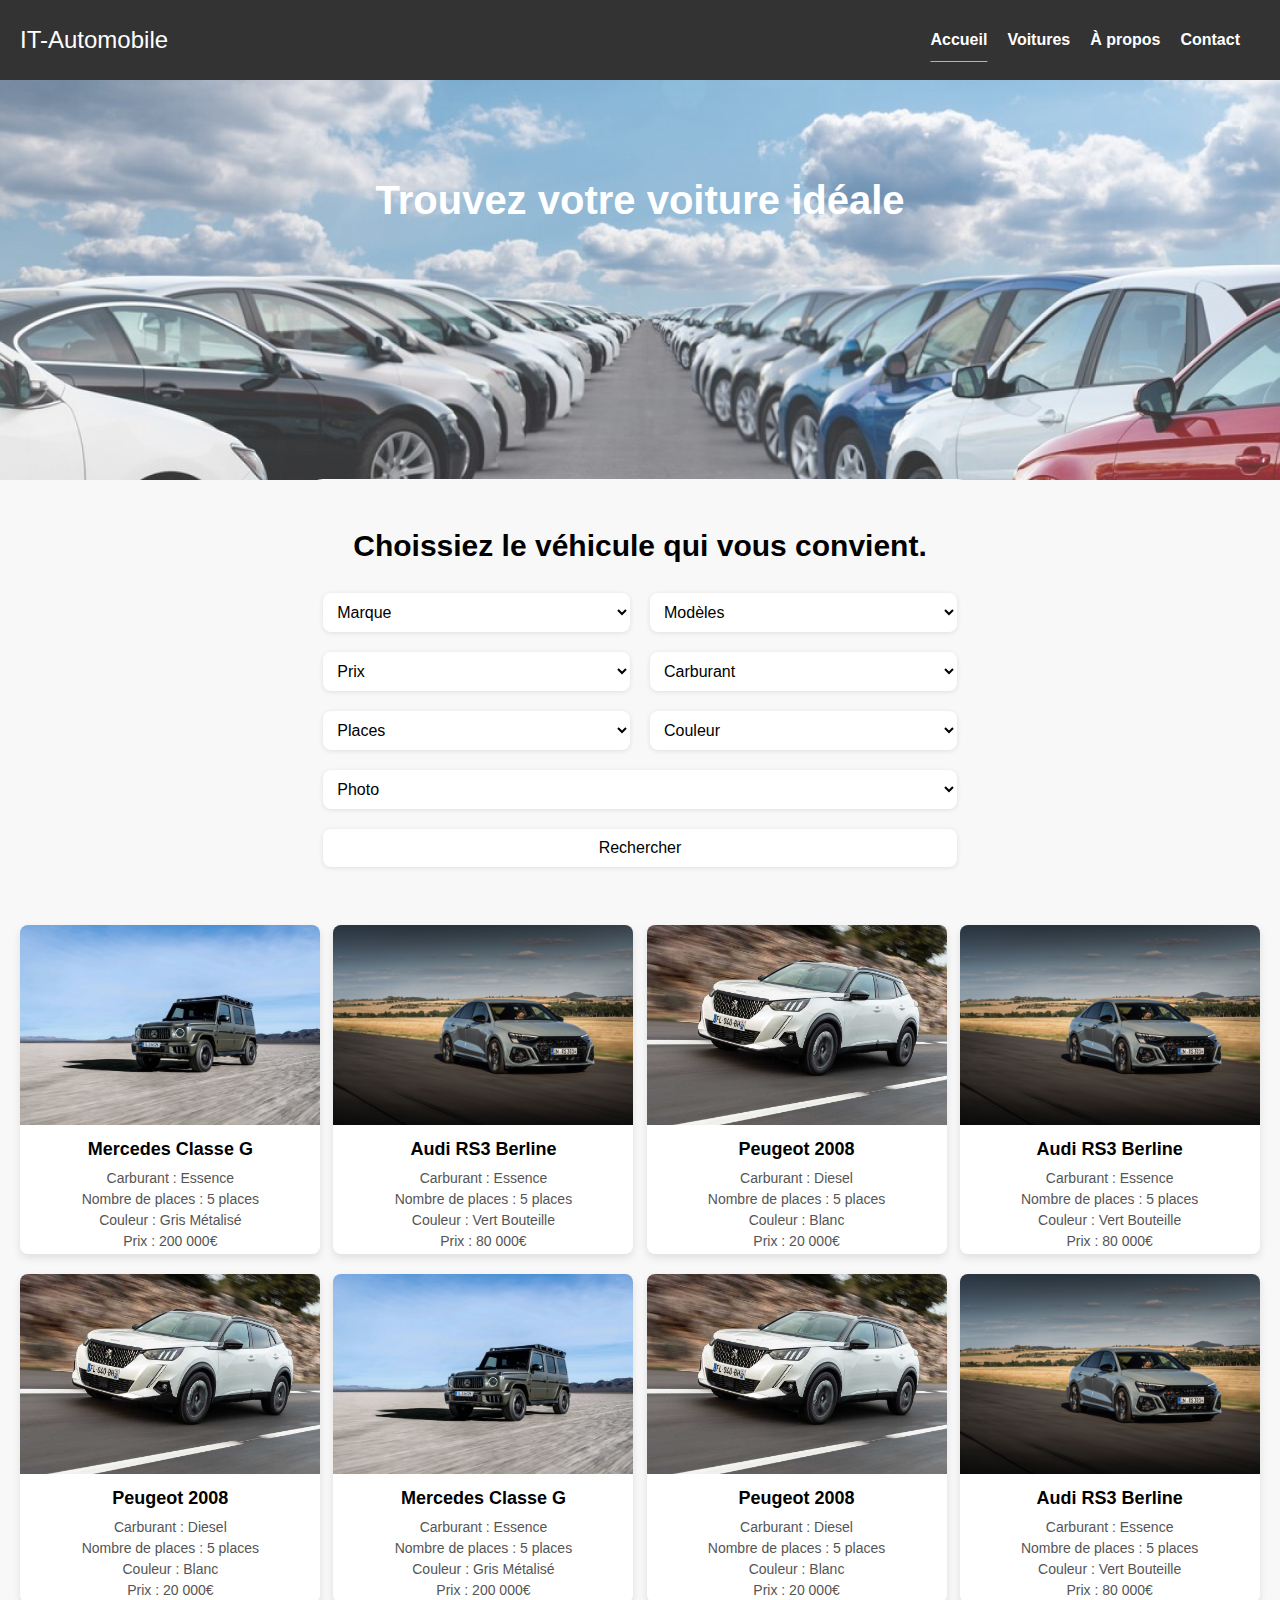
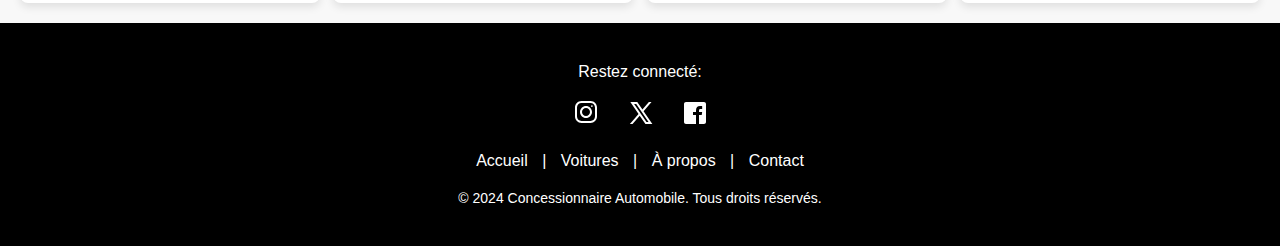
==== commit 8816c045: "modifs cartes" ====
--- a/index.html
+++ b/index.html
@@ -11,10 +11,16 @@
 </head>
 
 <body>
-
+    
     <!-- Navbar -->
     <nav>
         <div class="logo"><a href="index.html">IT-Automobile</a></div>
+        <input type="checkbox" id="menu-toggle" class="menu-toggle">
+        <label for="menu-toggle" class="menu-icon">
+            <span class="bar"></span>
+            <span class="bar"></span>
+            <span class="bar"></span>
+        </label>
         <ul class="nav-links">
             <li class="active"><a href="index.html">Accueil</a></li>
             <li><a href="#">Voitures</a></li>
@@ -22,7 +28,7 @@
             <li><a href="contact.html">Contact</a></li>
         </ul>
     </nav>
-
+    
     <!-- Header -->
     <header>
         <div class="header-container">
@@ -31,11 +37,15 @@
             </div>
         </div>
     </header>
-
+    
     <div class="container">
         <div class="filter-container">
             <!-- Filter Search -->
             <div class="filter-section">
+                <div class="filter-header">
+                    <h1 class="filter-title">Choissiez le véhicule qui vous convient.</h1>
+                    <!-- <img src="/assets/images/car.png" alt="Voiture"> -->
+                </div>
                 <form class="search-form">
                     <select class="form-item">
                         <option class="form-option" value="">Marque</option>
@@ -79,10 +89,6 @@
                     <button type="submit" class="search-button">Rechercher</button>
                 </form>
                 <!-- Filter Image -->
-                <div class="filter-header">
-                    <h1 class="filter-title">Choissiez le véhicule qui vous convient.</h1>
-                    <img src="/assets/images/car.png" alt="Voiture">
-                </div>
             </div>
         </div>
     </div>
@@ -90,7 +96,9 @@
 <div class="car-cards-section">
     <div class="card">
         <img src="/assets/images/classG.jpg" alt="Mercedes Classe G">
-        <h3>Mercedes Classe G</h3>
+        <a href="html_detail_voiture/detail_classg.html" class="lien-carte">
+            <h3>Mercedes Classe G</h3>
+        </a>
         <p>Carburant : Essence</p>
         <p>Nombre de places : 5 places</p>
         <p>Couleur : Gris Métalisé</p>
@@ -98,7 +106,9 @@
     </div>
     <div class="card">
         <img src="/assets/images/rs3.jpg" alt="Audi RS3 Berline">
-        <h3>Audi RS3 Berline</h3>
+        <a href="html_detail_voiture/detail_rs3.html" class="lien-carte">
+            <h3>Audi RS3 Berline</h3>
+        </a>
         <p>Carburant : Essence</p>
         <p>Nombre de places : 5 places</p>
         <p>Couleur : Vert Bouteille</p>
@@ -106,7 +116,9 @@
     </div>
     <div class="card">
         <img src="/assets/images/peugeot-2008.jpg" alt="Peugeot 2008">
-        <h3>Peugeot 2008</h3>
+        <a href="html_detail_voiture/detail_2008.html" class="lien-carte">
+            <h3>Peugeot 2008</h3>
+        </a>
         <p>Carburant : Diesel</p>
         <p>Nombre de places : 5 places</p>
         <p>Couleur : Blanc</p>
@@ -114,7 +126,9 @@
     </div>
     <div class="card">
         <img src="/assets/images/rs3.jpg" alt="Audi RS3 Berline">
-        <h3>Audi RS3 Berline</h3>
+        <a href="html_detail_voiture/detail_rs3.html" class="lien-carte">
+            <h3>Audi RS3 Berline</h3>
+        </a>
         <p>Carburant : Essence</p>
         <p>Nombre de places : 5 places</p>
         <p>Couleur : Vert Bouteille</p>
@@ -122,7 +136,9 @@
     </div>
     <div class="card">
         <img src="/assets/images/peugeot-2008.jpg" alt="Peugeot 2008">
-        <h3>Peugeot 2008</h3>
+        <a href="html_detail_voiture/detail_2008.html" class="lien-carte">
+            <h3>Peugeot 2008</h3>
+        </a>
         <p>Carburant : Diesel</p>
         <p>Nombre de places : 5 places</p>
         <p>Couleur : Blanc</p>
@@ -130,7 +146,9 @@
     </div>
     <div class="card">
         <img src="/assets/images/classG.jpg" alt="Mercedes Classe G">
-        <h3>Mercedes Classe G</h3>
+        <a href="html_detail_voiture/detail_classg.html" class="lien-carte">
+            <h3>Mercedes Classe G</h3>
+        </a>
         <p>Carburant : Essence</p>
         <p>Nombre de places : 5 places</p>
         <p>Couleur : Gris Métalisé</p>
@@ -138,7 +156,9 @@
     </div>
     <div class="card">
         <img src="/assets/images/peugeot-2008.jpg" alt="Peugeot 2008">
-        <h3>Peugeot 2008</h3>
+        <a href="html_detail_voiture/detail_2008.html" class="lien-carte">
+            <h3>Peugeot 2008</h3>
+        </a>
         <p>Carburant : Diesel</p>
         <p>Nombre de places : 5 places</p>
         <p>Couleur : Blanc</p>
@@ -146,13 +166,42 @@
     </div>
     <div class="card">
         <img src="/assets/images/rs3.jpg" alt="Audi RS3 Berline">
-        <h3>Audi RS3 Berline</h3>
+        <a href="html_detail_voiture/detail_rs3.html" class="lien-carte">
+            <h3>Audi RS3 Berline</h3>
+        </a>
         <p>Carburant : Essence</p>
         <p>Nombre de places : 5 places</p>
         <p>Couleur : Vert Bouteille</p>
         <p>Prix : 80 000€</p>
     </div>
 </div>
+    <footer>
+        
+        <div class="social-media">
+            <p>Restez connecté:</p>
+            <a href="#"><svg xmlns="http://www.w3.org/2000/svg" x="0px" y="0px" width="32" height="32" viewBox="0,0,256,256"
+                style="fill:#000000;">
+                <g fill="#ffffff" fill-rule="nonzero" stroke="none" stroke-width="1" stroke-linecap="butt" stroke-linejoin="miter" stroke-miterlimit="10" stroke-dasharray="" stroke-dashoffset="0" font-family="none" font-weight="none" font-size="none" text-anchor="none" style="mix-blend-mode: normal"><g transform="scale(8,8)"><path d="M11.46875,5c-3.55078,0 -6.46875,2.91406 -6.46875,6.46875v9.0625c0,3.55078 2.91406,6.46875 6.46875,6.46875h9.0625c3.55078,0 6.46875,-2.91406 6.46875,-6.46875v-9.0625c0,-3.55078 -2.91406,-6.46875 -6.46875,-6.46875zM11.46875,7h9.0625c2.47266,0 4.46875,1.99609 4.46875,4.46875v9.0625c0,2.47266 -1.99609,4.46875 -4.46875,4.46875h-9.0625c-2.47266,0 -4.46875,-1.99609 -4.46875,-4.46875v-9.0625c0,-2.47266 1.99609,-4.46875 4.46875,-4.46875zM21.90625,9.1875c-0.50391,0 -0.90625,0.40234 -0.90625,0.90625c0,0.50391 0.40234,0.90625 0.90625,0.90625c0.50391,0 0.90625,-0.40234 0.90625,-0.90625c0,-0.50391 -0.40234,-0.90625 -0.90625,-0.90625zM16,10c-3.30078,0 -6,2.69922 -6,6c0,3.30078 2.69922,6 6,6c3.30078,0 6,-2.69922 6,-6c0,-3.30078 -2.69922,-6 -6,-6zM16,12c2.22266,0 4,1.77734 4,4c0,2.22266 -1.77734,4 -4,4c-2.22266,0 -4,-1.77734 -4,-4c0,-2.22266 1.77734,-4 4,-4z"></path></g></g>
+            </svg></a>
+            <a href="#"><svg xmlns="http://www.w3.org/2000/svg" x="0px" y="0px" width="30" height="30" viewBox="0,0,256,256"
+                style="fill:#000000;">
+                <g fill="#ffffff" fill-rule="nonzero" stroke="none" stroke-width="1" stroke-linecap="butt" stroke-linejoin="miter" stroke-miterlimit="10" stroke-dasharray="" stroke-dashoffset="0" font-family="none" font-weight="none" font-size="none" text-anchor="none" style="mix-blend-mode: normal"><g transform="scale(8.53333,8.53333)"><path d="M26.37,26l-8.795,-12.822l0.015,0.012l7.93,-9.19h-2.65l-6.46,7.48l-5.13,-7.48h-6.95l8.211,11.971l-0.001,-0.001l-8.66,10.03h2.65l7.182,-8.322l5.708,8.322zM10.23,6l12.34,18h-2.1l-12.35,-18z"></path></g></g>
+            </svg></a>
+            <a href="#"><svg xmlns="http://www.w3.org/2000/svg" x="0px" y="0px" width="30" height="30" viewBox="0,0,256,256"
+                style="fill:#000000;">
+                <g fill="#ffffff" fill-rule="nonzero" stroke="none" stroke-width="1" stroke-linecap="butt" stroke-linejoin="miter" stroke-miterlimit="10" stroke-dasharray="" stroke-dashoffset="0" font-family="none" font-weight="none" font-size="none" text-anchor="none" style="mix-blend-mode: normal"><g transform="scale(8.53333,8.53333)"><path d="M24,4h-18c-1.105,0 -2,0.895 -2,2v18c0,1.105 0.895,2 2,2h10v-9h-3v-3h3v-1.611c0,-3.05 1.486,-4.389 4.021,-4.389c1.214,0 1.856,0.09 2.16,0.131v2.869h-1.729c-1.076,0 -1.452,0.568 -1.452,1.718v1.282h3.154l-0.428,3h-2.726v9h5c1.105,0 2,-0.895 2,-2v-18c0,-1.105 -0.896,-2 -2,-2z"></path></g></g>
+            </svg></a>
+        </div>
+        <div class="footer-links">
+            <a href="index.html">Accueil</a> |
+            <a href="#">Voitures</a> |
+            <a href="#">À propos</a> |
+            <a href="contact.html">Contact</a>
+        </div>
+        <div class="footer-copy">
+            <p>&copy; 2024 Concessionnaire Automobile. Tous droits réservés.</p>
+        </div>
+    </footer>
 </body>
 
 </html>--- a/assets/css/style.css
+++ b/assets/css/style.css
@@ -1,324 +1,439 @@
-* {
-    margin: 0;
-    padding: 0;
-    box-sizing: border-box;
-}
-
-body {
-    font-family: 'Poppins', sans-serif;
-    background-color: #f8f8f8;
-    color: black;
-    /* display: flex;
-    justify-content: center;
-    align-items: center; */
-}
-
-a {
-    text-decoration: none;
-    color: black;
-}
-
-ul,
-li {
-    list-style: none;
-}
-
-/* Navbar */
-nav {
-    background-color: #333;
-    box-shadow: 0 4px 25px rgba(0, 0, 0, .1);
-    padding: 20px;
-    display: flex;
-    justify-content: space-between;
-    align-items: center;
-    height: 80px;
-}
-
-.nav-links a:hover,
-.nav-links .active a {
-    text-decoration: underline;
-    text-underline-offset: 1rem;
-    text-decoration-color: hsl(180, 100%, 50%);
-}
-.logo {
-    color: #fff;
-    font-size: 24px;
-}
-
-.logo a {
-    color: #fff;
-    text-decoration: none;
-}
-
-.nav-links {
-    list-style: none;
-    margin: 0;
-    padding: 0;
-    display: flex;
-}
-
-.nav-links li {
-    margin-right: 20px;
-}
-
-.nav-links li a {
-    color: #fff;
-    text-decoration: none;
-    font-weight: bold;
-    transition: color 0.3s ease;
-}
-
-.nav-links li a:hover {
-    color: #c0bfc0;
-}
-
-/* Header Background */
-.header-container {
-    width: 100%;
-    height: 400px;
-    background-image: url('/assets/images/header-bg.png');
-    background-size: cover;
-    background-position: center;
-    display: flex;
-    justify-content: center;
-    align-items: center;
-}
-
-.header-container .header-content img {
-    width: 100%;
-    height: auto;
-}
-
-.header-title {
-    color: #fff;
-    font-size: 40px;
-    font-weight: 600;
-    text-align: center;
-    margin-bottom: 4em;
-}
-
-/* Container */
-.container {
-    display: flex;
-    justify-content: center;
-    align-items: center;
-    height: 45vh;
-    gap: 5rem;
-}
-
-/* Filters */
-.filter-container {
-    gap: 20px;
-    border-radius: 20px;
-    display: flex;
-    flex-direction: column;
-    align-items: center;
-}
-
-.filter-section {
-    display: flex;
-    align-items: center;
-    margin: 25px;
-    padding: 20px;
-    background-color: rgba(241, 239, 239, 0.55);
-    border-radius: 20px;
-}
-
-.filter-header {
-    margin: 10px;
-    padding: 20px;
-    border-radius: 20px;
-}
-
-.filter-header h1 {
-    font-size: 30px;
-    font-weight: 600;
-    text-align: center;
-}
-
-.filter-header img {
-    width: 470px;
-    height: 270px;
-    margin-right: 10px;
-    float: right;
-    margin: 0 10px;
-}
-
-.search-form {
-    display: grid;
-    grid-template-columns: repeat(2, 1fr);
-    gap: 20px;
-}
-
-.search-form .form-item:nth-child(7) {
-    grid-column: span 2;
-}
-
-.search-form .search-button {
-    grid-column: span 2;
-}
-
-.search-form .form-item,
-.search-form .search-button {
-    padding: 10px;
-    font-size: 16px;
-    width: 100%;
-    box-sizing: border-box;
-    background-color: #ffffff;
-    border: none;
-    box-shadow: 0 1px 5px rgba(0, 0, 0, .1);
-    border-radius: 8px;
-}
-
-.form-item {
-    background-color: #ffffff;
-}
-
-.form-item:hover {
-    background-color: rgba(241, 241, 241, 0.8);
-    cursor: pointer;
-}
-
-.search-form .search-button {
-    background-color: #ffffff;
-    color: black;
-    border: none;
-    cursor: pointer;
-    box-shadow: 0 1px 5px rgba(0, 0, 0, .1);
-    border-radius: 8px;
-}
-
-.search-button:hover {
-    background-color: rgba(241, 241, 241, 0.8);
-    transition: 0.3 ease;
-}
-
-/* Cartes */
-.car-cards-section {
-    display: flex;
-    flex-wrap: wrap;
-    justify-content: space-around;
-    gap: 1%;
-    margin: 20px;
-}
-
-.card {
-    background-color: #fff;
-    box-shadow: 0 4px 8px rgba(0,0,0,0.1);
-    border-radius: 8px;
-    overflow: hidden;
-    text-align: center;
-    margin-top: 20px;
-}
-
-.card img {
-    width: 100%;
-    height: 200px;
-    object-fit: cover;
-}
-
-.card h3 {
-    font-size: 18px;
-    margin: 10px 0;
-}
-
-.card p {
-    font-size: 14px;
-    color: #555;
-    margin: 5px 0;
-}
-@media (min-width: 767px) {
-    .card {
-        width: calc(25% - 10px);
-    }
-}
-
-@media (max-width: 767px) {
-    .car-cards-section {
-        justify-content: center;
-    }
-
-    .card {
-        margin-top: 20px;
-        padding: 5px;
-    }
-
-    .card img {
-        max-height: 100px;
-    }
-}
-
-/* Page Détail voiture */
-.detail_container {
-    width: 80%;
-    margin: 20px auto;
-    background-color: #fff;
-    padding: 20px;
-    box-shadow: 0 0 10px rgba(0,0,0,0.1);
-    display: flex;
-    flex-direction: column;
-    gap: 20px;
-}
-
-.car-details {
-    display: flex;
-    flex-direction: column;
-    gap: 20px
-}
-
-.car-details img {
-    width: 100%;
-    max-width: 600px;
-    object-fit: cover;
-}
-
-.car-info {
-    width: 100%;
-    border: 4px solid #D9D9D9;
-    padding : 10px;
-}
-
-.car-info h1 {
-    font-size: 24px;
-    margin-bottom: 10px;
-}
-
-.car-info p {
-    margin: 10px 0;
-}
-
-.price {
-    font-size: 24px;
-    color: #000;
-    font-weight: bold;
-}
-
-.caracteristiques {
-    margin-top: 20px;
-    border: 4px solid #D9D9D9;
-    padding : 10px;
-}
-
-.caracteristiques h2 {
-    font-size: 24px;
-    margin-bottom: 10px;
-}
-
-.caracteristiques p {
-    line-height: 1.6;
-}
-
-@media (min-width: 768px) {
-    .car-details {
-        flex-direction: row;
-        align-items: flex-start;
-    }
-
-    .car-info {
-        width: 50%;
-    }
-
-    .car-details img {
-        width: 50%;
-    }
-}+/* Global Styles */
+* {
+    margin: 0;
+    padding: 0;
+    box-sizing: border-box;
+}
+
+body {
+    font-family: 'Poppins', sans-serif;
+    background-color: #f8f8f8;
+    color: black;
+}
+
+a {
+    text-decoration: none;
+    color: black;
+}
+
+ul, li {
+    list-style: none;
+}
+
+/* Navbar */
+nav {
+    background-color: #333;
+    box-shadow: 0 4px 25px rgba(0, 0, 0, .1);
+    padding: 20px;
+    display: flex;
+    justify-content: space-between;
+    align-items: center;
+    height: 80px;
+}
+
+.nav-links a:hover,
+.nav-links .active a {
+    text-decoration: underline;
+    text-underline-offset: 1rem;
+    text-decoration-color: hsl(180, 100%, 50%);
+}
+
+.logo {
+    color: #fff;
+    font-size: 24px;
+}
+
+.logo a {
+    color: #fff;
+    text-decoration: none;
+}
+
+.nav-links {
+    list-style: none;
+    margin: 0;
+    padding: 0;
+    display: flex;
+}
+
+.nav-links li {
+    margin-right: 20px;
+}
+
+.nav-links li a {
+    color: #fff;
+    text-decoration: none;
+    font-weight: bold;
+    transition: color 0.3s ease;
+}
+
+.nav-links li a:hover {
+    color: #c0bfc0;
+}
+
+/* Mobile Menu */
+.menu-toggle {
+    display: none;
+}
+
+.menu-icon {
+    display: none;
+    flex-direction: column;
+    cursor: pointer;
+}
+
+.menu-icon .bar {
+    height: 3px;
+    width: 25px;
+    background-color: #fff;
+    margin: 4px 0;
+    transition: 0.4s;
+}
+
+/* Media Query for Mobile Devices */
+@media (max-width: 768px) {
+    .nav-links {
+        position: absolute;
+        right: 0;
+        height: 100vh;
+        top: 80px;
+        background-color: #333;
+        flex-direction: column;
+        width: 100%;
+        align-items: center;
+        justify-content: center;
+        transform: translateX(100%);
+        transition: transform 0.3s ease-in-out;
+    }
+
+    .nav-links li {
+        margin: 20px 0;
+    }
+
+    .menu-icon {
+        display: flex;
+    }
+
+    .menu-toggle:checked + .menu-icon + .nav-links {
+        transform: translateX(0);
+    }
+}
+
+/* Header Background */
+.header-container {
+    width: 100%;
+    height: 400px;
+    background-image: url('/assets/images/header-bg.png');
+    background-size: cover;
+    background-position: center;
+    display: flex;
+    justify-content: center;
+    align-items: center;
+}
+
+.header-container .header-content img {
+    width: 100%;
+    height: auto;
+}
+
+.header-title {
+    color: #fff;
+    font-size: 40px;
+    font-weight: 600;
+    text-align: center;
+    margin-bottom: 4em;
+}
+
+/* Container */
+.container {
+    display: flex;
+    justify-content: center;
+    align-items: center;
+    height: 45vh;
+    gap: 5rem;
+}
+
+/* Filters */
+.filter-container {
+    gap: 20px;
+    border-radius: 20px;
+    display: flex;
+    flex-direction: column;
+    align-items: center;
+}
+
+.filter-section {
+    display: flex;
+    align-items: center;
+    padding: 20px;
+    background-color: #f8f8f8;
+    border-radius: 20px;
+    flex-direction: column;
+}
+
+.filter-header {
+    margin: 10px;
+    padding: 20px;
+    border-radius: 20px;
+    text-align: center;
+}
+
+.filter-header h1 {
+    font-size: 30px;
+    font-weight: 600;
+}
+
+.filter-header img {
+    width: 100%;
+    height: auto;
+    max-width: 470px;
+    margin: 0 auto;
+}
+
+.search-form {
+    display: grid;
+    grid-template-columns: repeat(2, 1fr);
+    gap: 20px;
+    width: 100%;
+}
+
+.search-form .form-item:nth-child(7) {
+    grid-column: span 2;
+}
+
+.search-form .search-button {
+    grid-column: span 2;
+}
+
+.search-form .form-item,
+.search-form .search-button {
+    padding: 10px;
+    font-size: 16px;
+    width: 100%;
+    box-sizing: border-box;
+    background-color: #ffffff;
+    border: none;
+    box-shadow: 0 1px 5px rgba(0, 0, 0, .1);
+    border-radius: 8px;
+}
+
+.form-item {
+    background-color: #ffffff;
+}
+
+.form-item:hover {
+    background-color: rgba(241, 241, 241, 0.8);
+    cursor: pointer;
+}
+
+.search-form .search-button {
+    background-color: #ffffff;
+    color: black;
+    border: none;
+    cursor: pointer;
+    box-shadow: 0 1px 5px rgba(0, 0, 0, .1);
+    border-radius: 8px;
+}
+
+.search-button:hover {
+    background-color: rgba(241, 241, 241, 0.8);
+    transition: 0.3s ease;
+}
+/* Cartes */
+.lien-carte :hover {
+    text-decoration: underline;
+}
+
+.car-cards-section {
+    display: flex;
+    flex-wrap: wrap;
+    justify-content: space-around;
+    gap: 1%;
+    margin: 20px;
+}
+
+.card {
+    background-color: #fff;
+    box-shadow: 0 4px 8px rgba(0,0,0,0.1);
+    border-radius: 8px;
+    overflow: hidden;
+    text-align: center;
+    margin-top: 20px;
+}
+
+.card img {
+    width: 100%;
+    height: 200px;
+    object-fit: cover;
+}
+
+.card h3 {
+    font-size: 18px;
+    margin: 10px 0;
+}
+
+.card p {
+    font-size: 14px;
+    color: #555;
+    margin: 5px 0;
+}
+@media (min-width: 767px) {
+    .card {
+        width: calc(25% - 10px);
+    }
+}
+
+@media (max-width: 767px) {
+    .car-cards-section {
+        justify-content: center;
+    }
+
+    .card {
+        margin-top: 20px;
+        padding: 5px;
+    }
+
+    .card img {
+        max-height: 100px;
+    }
+}
+
+/* Car Details Container */
+.detail_container {
+    width: 80%;
+    margin: 20px auto;
+    background-color: #fff;
+    padding: 20px;
+    box-shadow: 0 0 10px rgba(0,0,0,0.1);
+    display: flex;
+    flex-direction: column;
+    gap: 20px;
+}
+
+.car-details {
+    display: flex;
+    flex-direction: column;
+    gap: 20px;
+}
+
+.car-details img {
+    width: 100%;
+    max-width: 600px;
+    object-fit: cover;
+}
+
+.car-info {
+    width: 100%;
+    border: 4px solid #D9D9D9;
+    padding: 10px;
+}
+
+.car-info h1 {
+    font-size: 24px;
+    margin-bottom: 10px;
+}
+
+.car-info p {
+    margin: 10px 0;
+}
+
+.price {
+    font-size: 24px;
+    color: #000;
+    font-weight: bold;
+}
+
+.caracteristiques {
+    margin-top: 20px;
+    border: 4px solid #D9D9D9;
+    padding: 10px;
+}
+
+.caracteristiques h2 {
+    font-size: 24px;
+    margin-bottom: 10px;
+}
+
+.caracteristiques p {
+    line-height: 1.6;
+}
+
+
+/* Footer Styles */
+footer {
+    background-color: #000;
+    color: #fff;
+    text-align: center;
+    padding: 40px 0;
+}
+
+
+.social-media {
+    margin-bottom: 20px;
+}
+
+.social-media p {
+    margin-bottom: 15px;
+}
+
+.social-media a {
+    margin: 0 10px;
+    display: inline-block;
+}
+
+.social-media img {
+    width: 24px;
+    height: 24px;
+}
+
+.footer-links {
+    margin-bottom: 20px;
+}
+
+.footer-links a {
+    color: #fff;
+    margin: 0 10px;
+    text-decoration: none;
+}
+
+.footer-links a:hover {
+    text-decoration: underline;
+}
+
+.footer-copy p {
+    margin: 0;
+    font-size: 14px;
+}
+
+/* Responsive Styles */
+@media (max-width: 768px) {
+    .filter-section {
+        flex-direction: column;
+    }
+
+    .search-form {
+        grid-template-columns: 1fr;
+    }
+
+    .filter-header {
+        text-align: center;
+    }
+
+    .filter-header img {
+        margin-bottom: 20px;
+    }
+}
+
+@media (min-width: 768px) {
+    .car-details {
+        flex-direction: row;
+        align-items: flex-start;
+    }
+
+    .car-info {
+        width: 50%;
+    }
+
+    .car-details img {
+        width: 50%;
+    }
+}
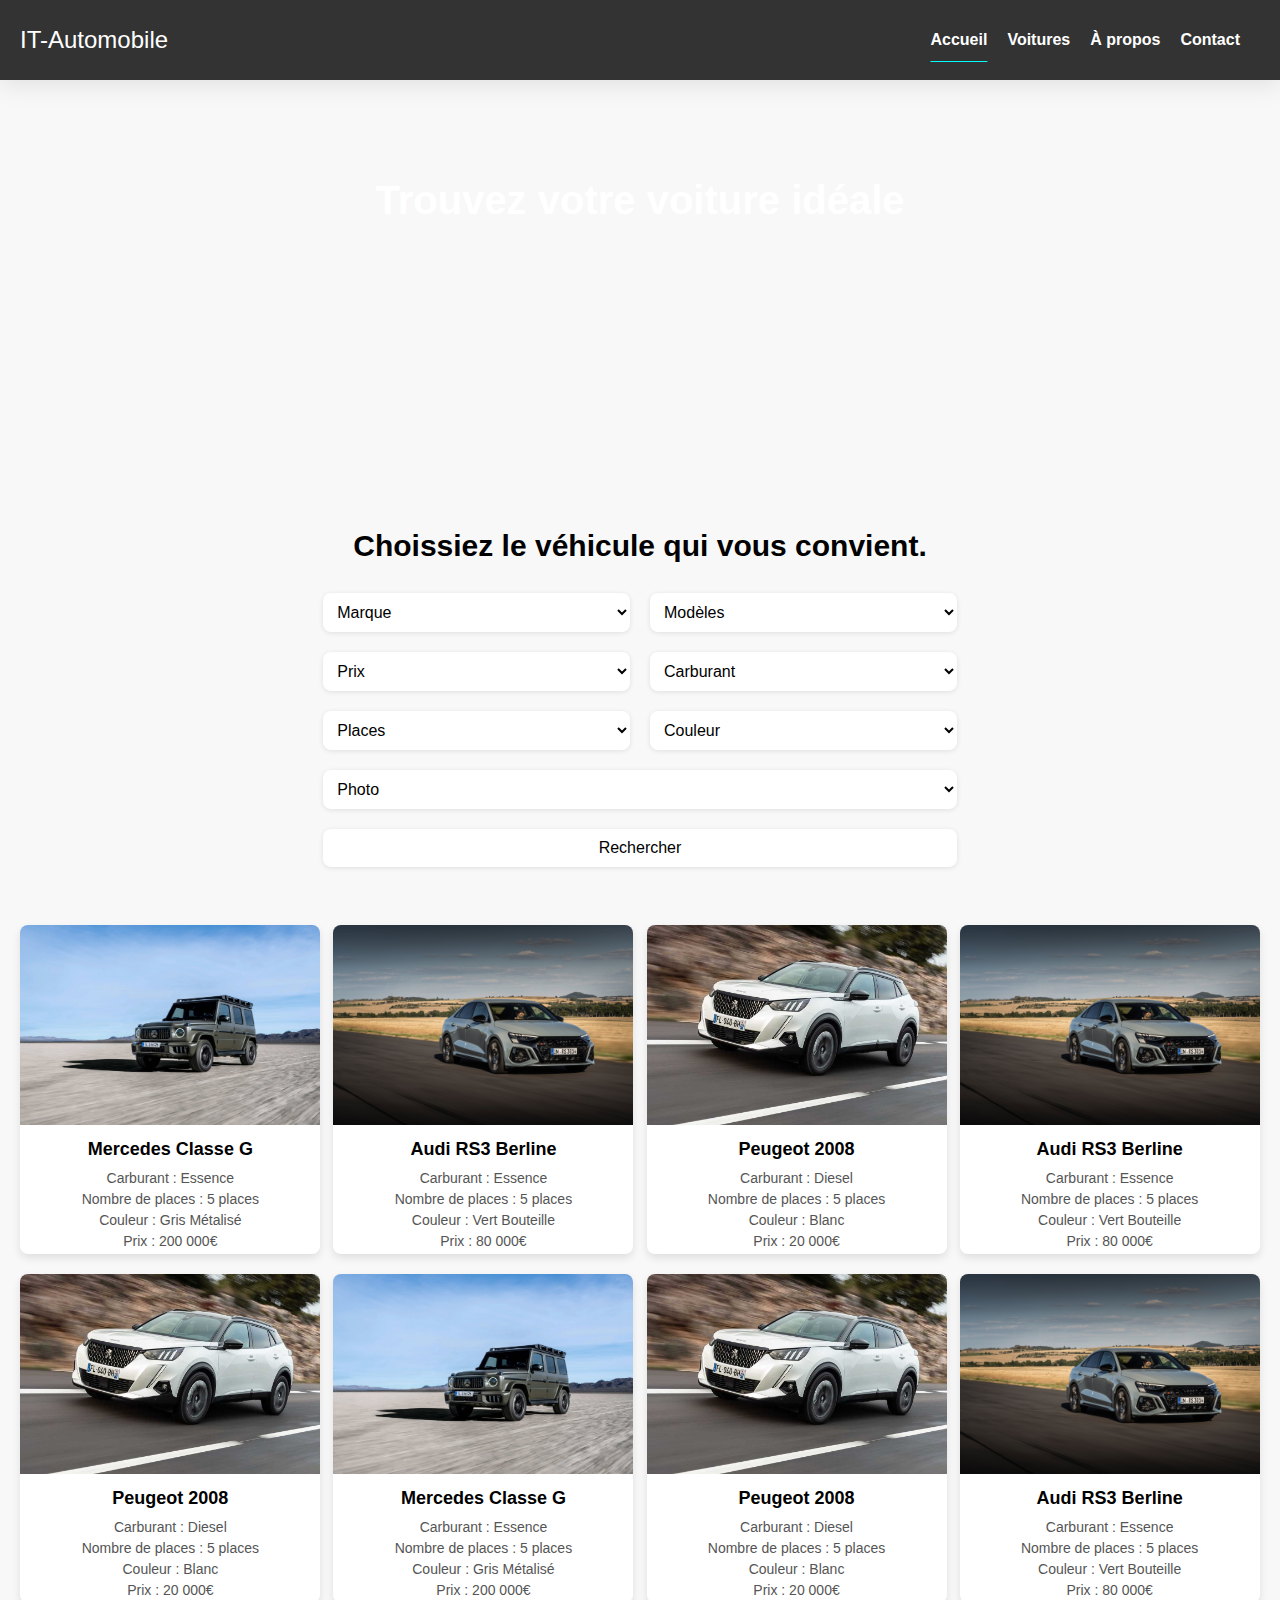
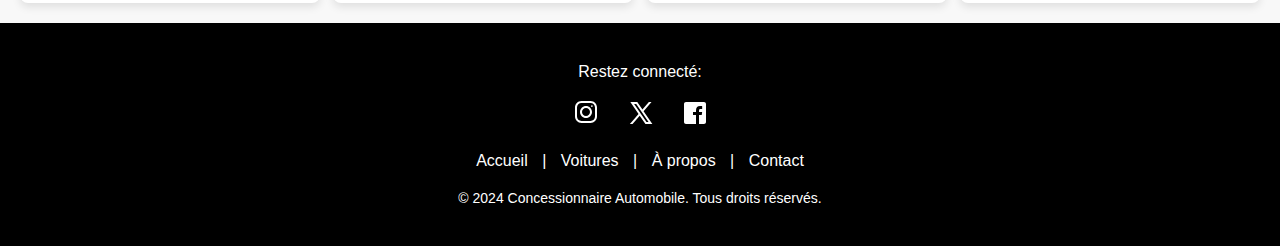
==== commit d618997c: "fix assets link" ====
--- a/index.html
+++ b/index.html
@@ -5,7 +5,7 @@
     <meta charset="UTF-8">
     <meta name="viewport" content="width=device-width, initial-scale=1.0">
     <title>IT Automobile - Concessionnaire </title>
-    <link rel="stylesheet" href="/assets/css/style.css">
+    <link rel="stylesheet" href="assets/css/style.css">
     <script src="/assets/js/main.js"></script>
     <link rel="shortcut icon" href="/favicon.ico" type="image/x-icon">
 </head>
@@ -95,7 +95,7 @@
     <!-- Car Cards Section -->
 <div class="car-cards-section">
     <div class="card">
-        <img src="/assets/images/classG.jpg" alt="Mercedes Classe G">
+        <img src="assets/images/classG.jpg" alt="Mercedes Classe G">
         <a href="html_detail_voiture/detail_classg.html" class="lien-carte">
             <h3>Mercedes Classe G</h3>
         </a>
@@ -105,7 +105,7 @@
         <p>Prix : 200 000€</p>
     </div>
     <div class="card">
-        <img src="/assets/images/rs3.jpg" alt="Audi RS3 Berline">
+        <img src="assets/images/rs3.jpg" alt="Audi RS3 Berline">
         <a href="html_detail_voiture/detail_rs3.html" class="lien-carte">
             <h3>Audi RS3 Berline</h3>
         </a>
@@ -115,7 +115,7 @@
         <p>Prix : 80 000€</p>
     </div>
     <div class="card">
-        <img src="/assets/images/peugeot-2008.jpg" alt="Peugeot 2008">
+        <img src="assets/images/peugeot-2008.jpg" alt="Peugeot 2008">
         <a href="html_detail_voiture/detail_2008.html" class="lien-carte">
             <h3>Peugeot 2008</h3>
         </a>
@@ -125,7 +125,7 @@
         <p>Prix : 20 000€</p>
     </div>
     <div class="card">
-        <img src="/assets/images/rs3.jpg" alt="Audi RS3 Berline">
+        <img src="assets/images/rs3.jpg" alt="Audi RS3 Berline">
         <a href="html_detail_voiture/detail_rs3.html" class="lien-carte">
             <h3>Audi RS3 Berline</h3>
         </a>
@@ -135,7 +135,7 @@
         <p>Prix : 80 000€</p>
     </div>
     <div class="card">
-        <img src="/assets/images/peugeot-2008.jpg" alt="Peugeot 2008">
+        <img src="assets/images/peugeot-2008.jpg" alt="Peugeot 2008">
         <a href="html_detail_voiture/detail_2008.html" class="lien-carte">
             <h3>Peugeot 2008</h3>
         </a>
@@ -145,7 +145,7 @@
         <p>Prix : 20 000€</p>
     </div>
     <div class="card">
-        <img src="/assets/images/classG.jpg" alt="Mercedes Classe G">
+        <img src="assets/images/classG.jpg" alt="Mercedes Classe G">
         <a href="html_detail_voiture/detail_classg.html" class="lien-carte">
             <h3>Mercedes Classe G</h3>
         </a>
@@ -155,7 +155,7 @@
         <p>Prix : 200 000€</p>
     </div>
     <div class="card">
-        <img src="/assets/images/peugeot-2008.jpg" alt="Peugeot 2008">
+        <img src="assets/images/peugeot-2008.jpg" alt="Peugeot 2008">
         <a href="html_detail_voiture/detail_2008.html" class="lien-carte">
             <h3>Peugeot 2008</h3>
         </a>
@@ -165,7 +165,7 @@
         <p>Prix : 20 000€</p>
     </div>
     <div class="card">
-        <img src="/assets/images/rs3.jpg" alt="Audi RS3 Berline">
+        <img src="assets/images/rs3.jpg" alt="Audi RS3 Berline">
         <a href="html_detail_voiture/detail_rs3.html" class="lien-carte">
             <h3>Audi RS3 Berline</h3>
         </a>
@@ -204,4 +204,4 @@
     </footer>
 </body>
 
-</html>+</html>
--- a/assets/css/style.css
+++ b/assets/css/style.css
@@ -122,7 +122,7 @@
 .header-container {
     width: 100%;
     height: 400px;
-    background-image: url('/assets/images/header-bg.png');
+    background-image: url('assets/images/header-bg.png');
     background-size: cover;
     background-position: center;
     display: flex;
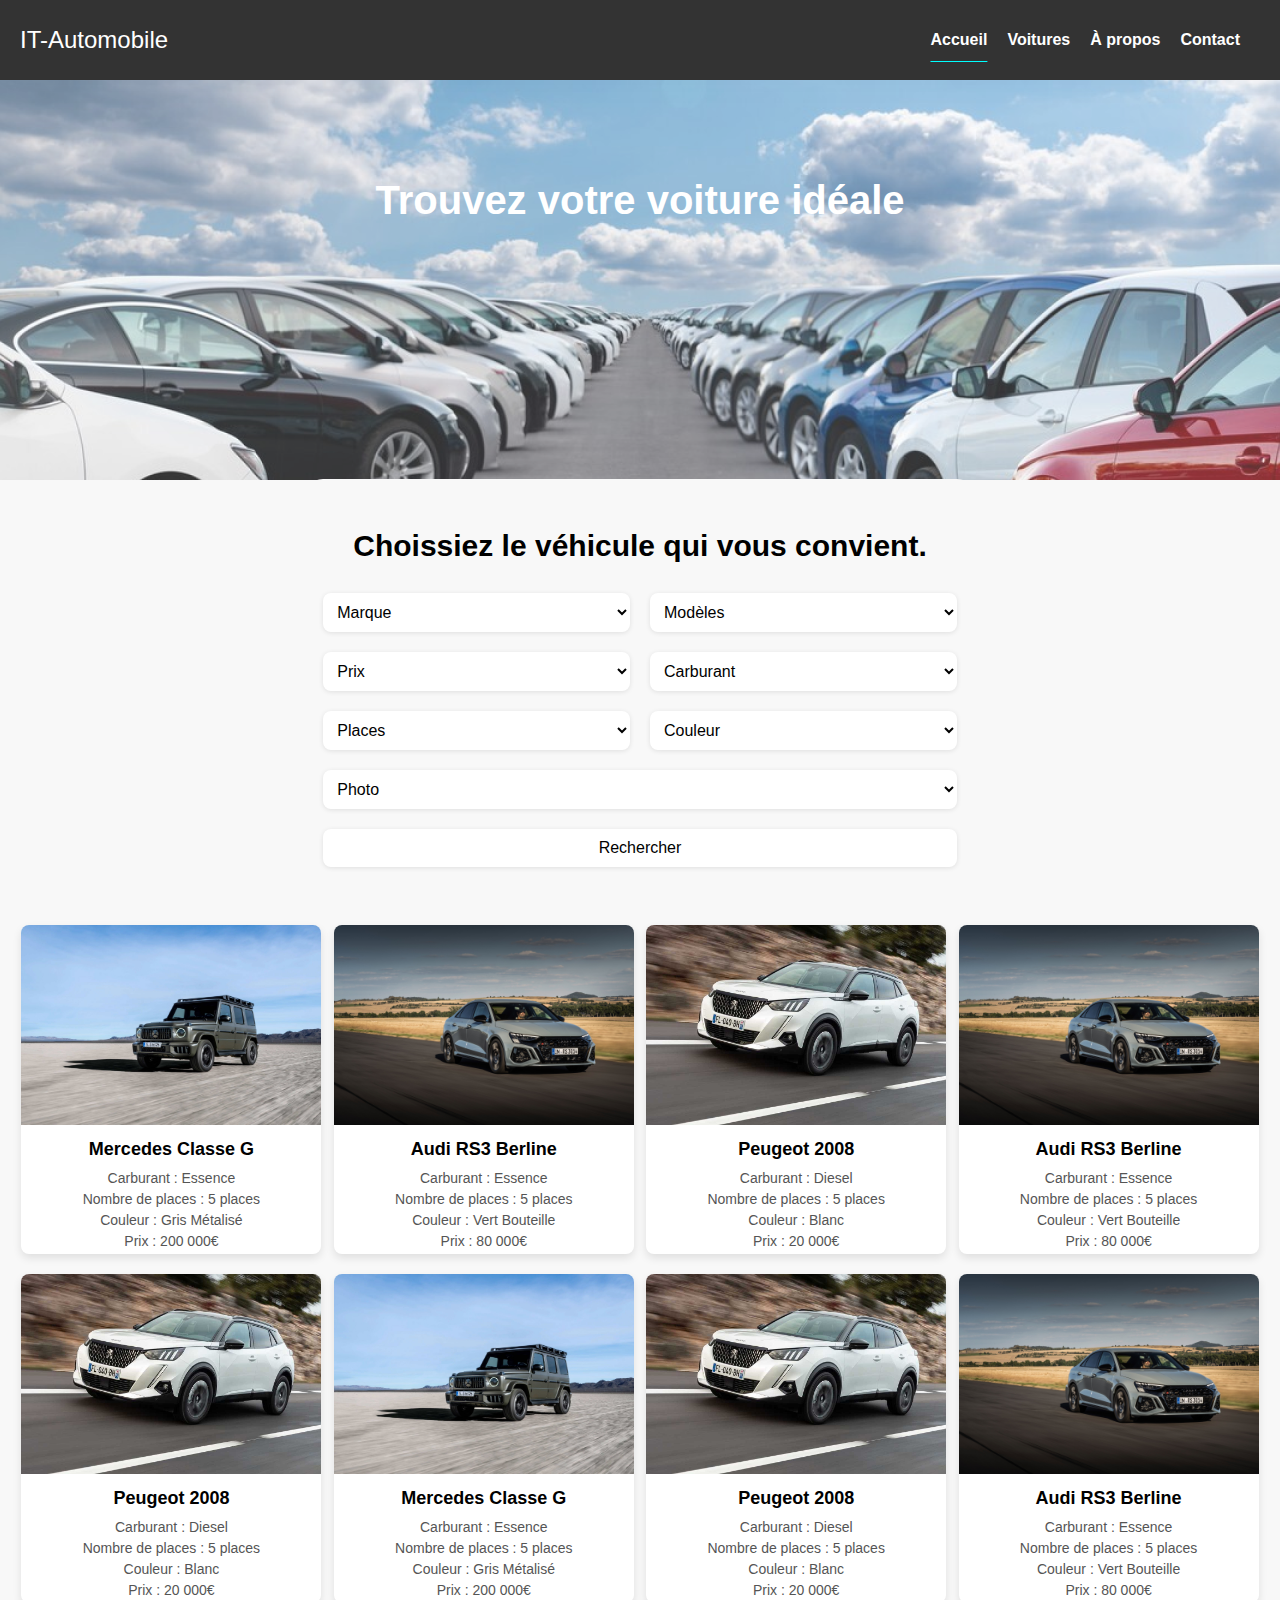
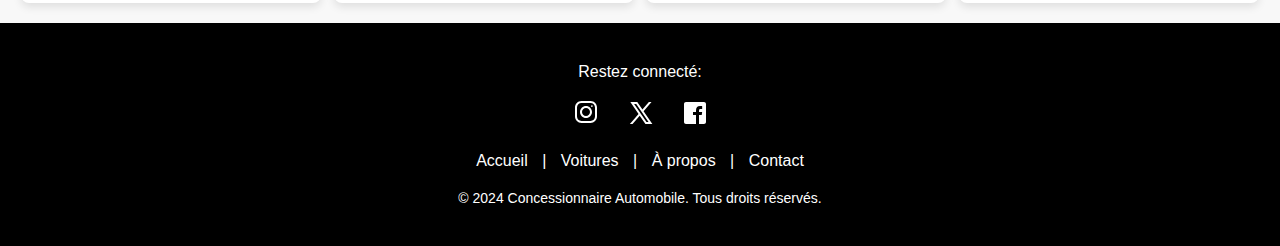
==== commit f2ce4ff0: "fix src for car pages" ====
--- a/index.html
+++ b/index.html
@@ -176,7 +176,6 @@
     </div>
 </div>
     <footer>
-        
         <div class="social-media">
             <p>Restez connecté:</p>
             <a href="#"><svg xmlns="http://www.w3.org/2000/svg" x="0px" y="0px" width="32" height="32" viewBox="0,0,256,256"
--- a/assets/css/style.css
+++ b/assets/css/style.css
@@ -122,7 +122,7 @@
 .header-container {
     width: 100%;
     height: 400px;
-    background-image: url('assets/images/header-bg.png');
+    background-image: url('https://mmarzou.github.io/IT_Automobile/assets/images/header-bg.png');
     background-size: cover;
     background-position: center;
     display: flex;
@@ -246,7 +246,7 @@
 .car-cards-section {
     display: flex;
     flex-wrap: wrap;
-    justify-content: space-around;
+    justify-content: center;
     gap: 1%;
     margin: 20px;
 }
